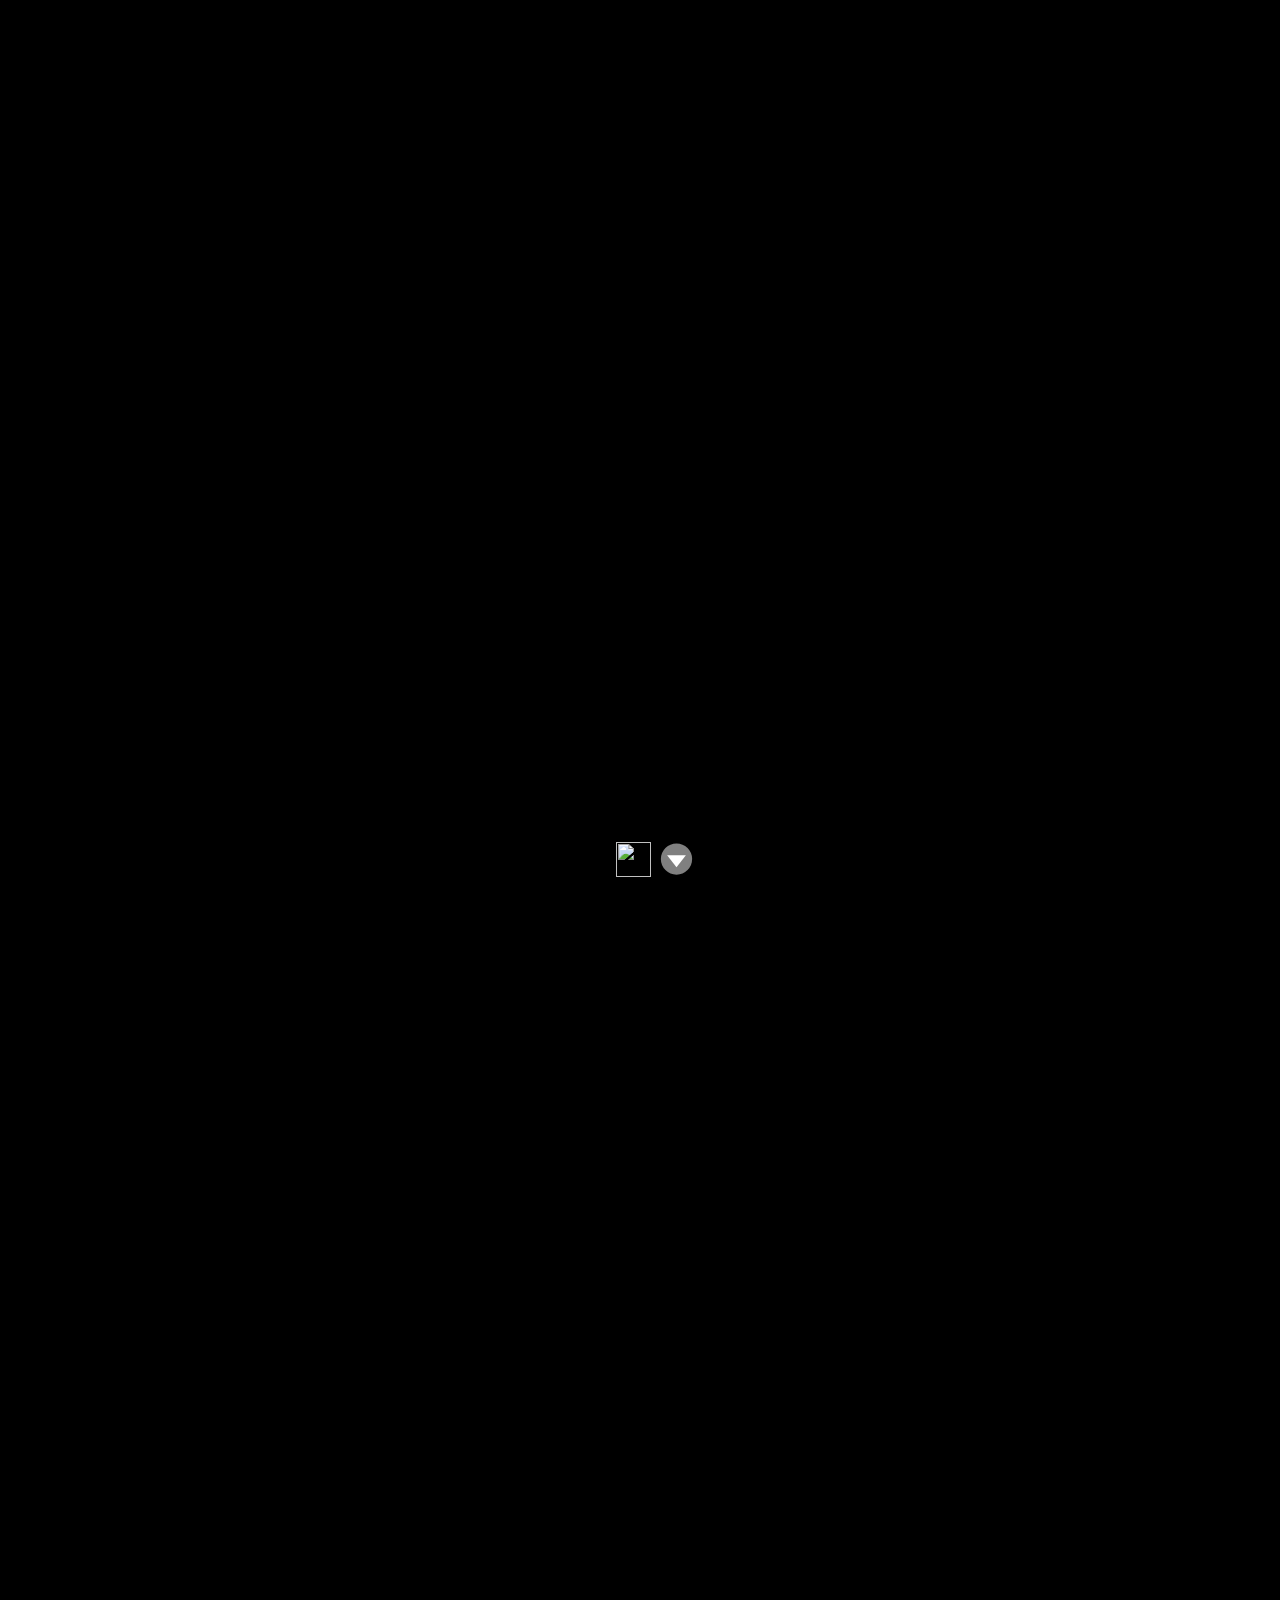
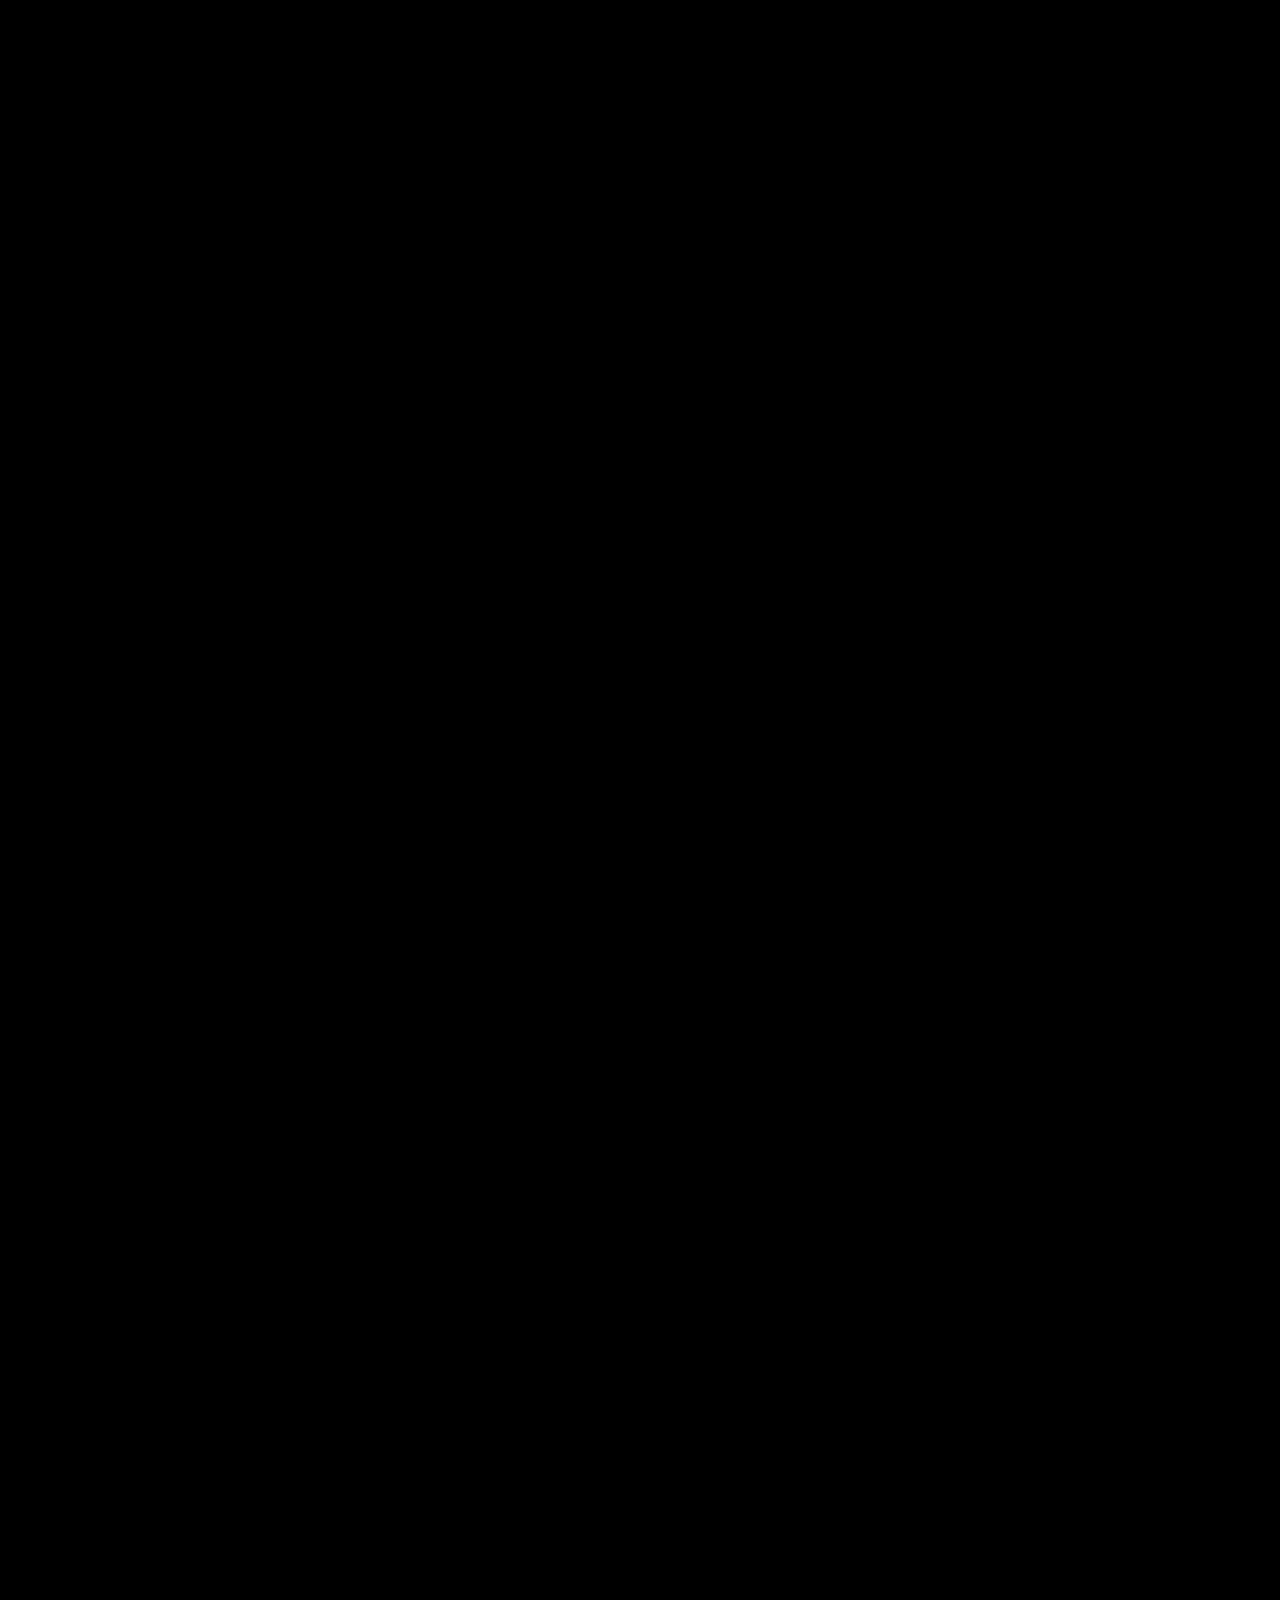
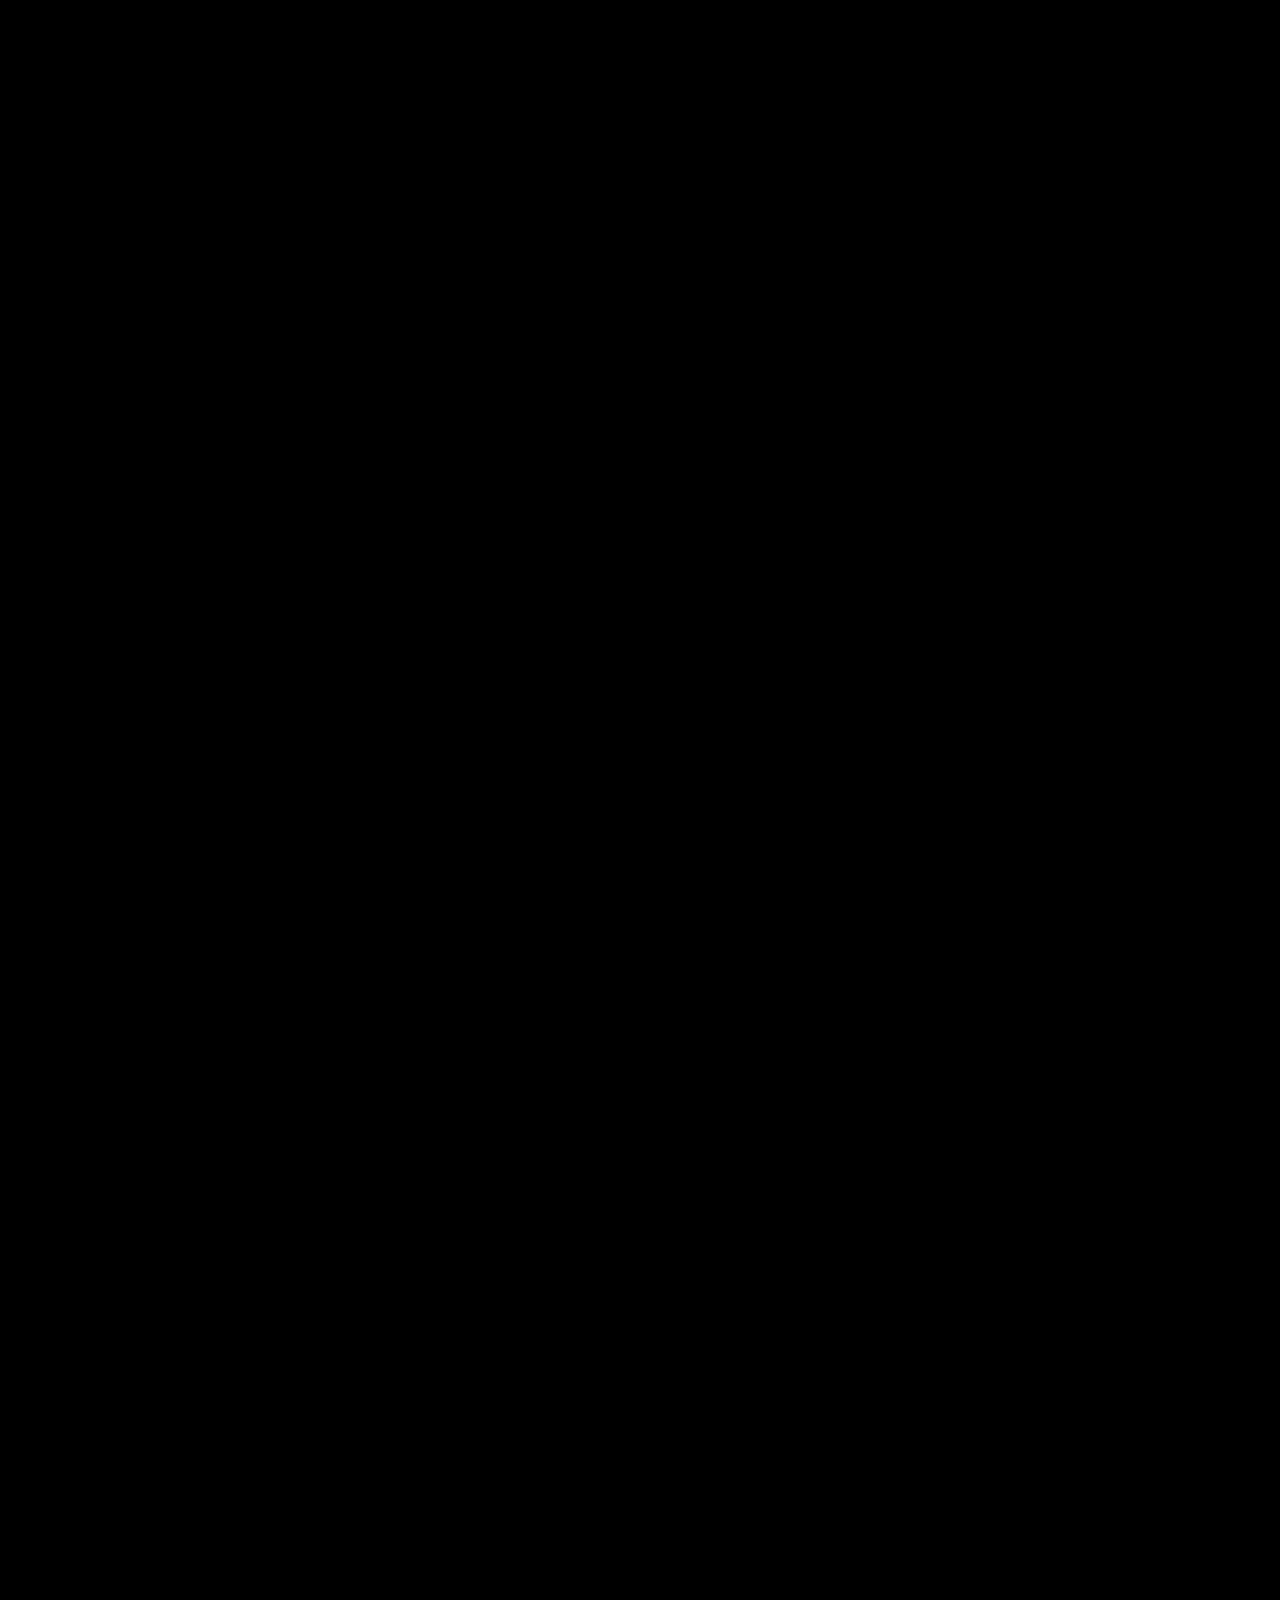
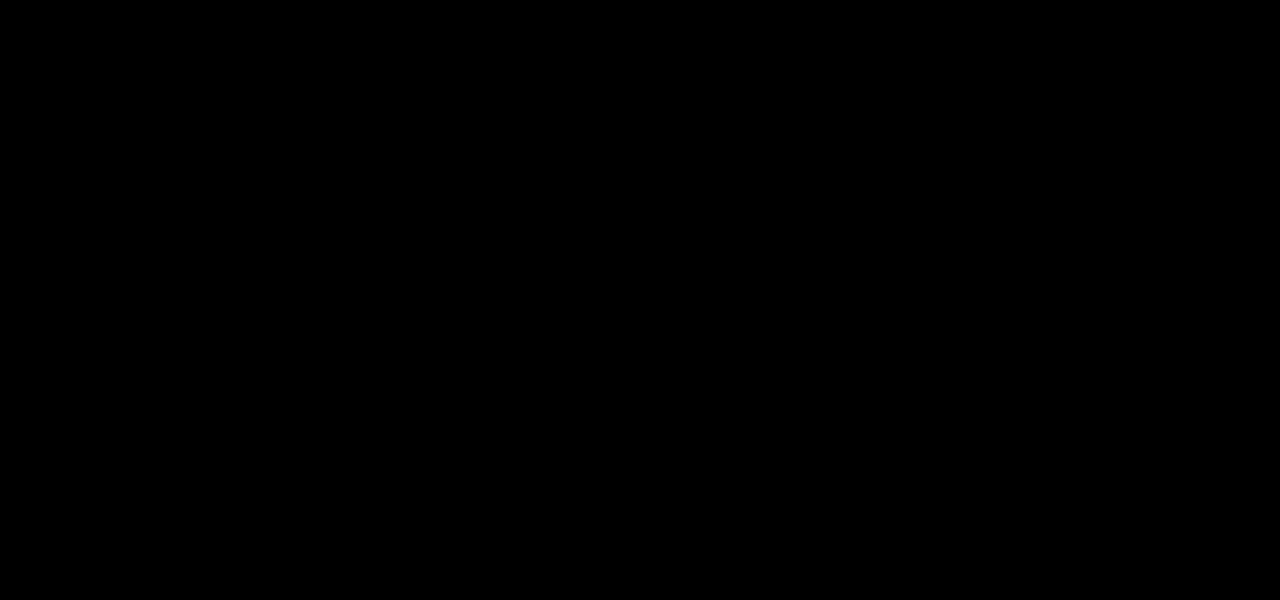
==== Graph/index.html @ 52a09de3 "Refactor Visualisierung" ====
<head>
    <link rel=stylesheet href=style.css> </link>
    <meta http-equiv="Content-Type" content="text/html; charset=utf-8">
        <meta property="og:title" content="heptagon" />
        <meta property="og:type" content="article" />
        <meta property="og:url" content="https://heptagon.network/Graph" />
        <meta property="og:image" content="hepta_white.png">
        <meta property="og:description" name="description" content="heptagon.graph is designed for providing an overwiev of heptagon.network. it is fully editable.">
        <title>heptagon</title>
        <link rel = "icon" href = "hepta_white.png"type = "image/x-icon">
    <meta name="google" content="notranslate">
    <link rel="stylesheet" href="mapstyle.css" />
    <link href="https://fonts.googleapis.com/css2?family=Oswald&display=swap" rel="stylesheet">
</head>

<body>
    <div id=graphContainer>
    </div>

    <div class="fixedcontainer">
    <svg id=svghept width=100vmin height=100vmin viewBox="-25 -25 150 150">
        <defs>
          <linearGradient id=grad1 x1="0%" y1="0%" x2="100%" y2="0%">
            <stop id=stop1 offset="20%"/>
            <stop id=stop2 offset="80%"/>
          </linearGradient>
        </defs>
          <polygon style='opacity:0;'class=svghept stroke=white fill="url(#grad1)" points='50 100, 50 50, 98.746 38.874, 50 50, 50 50, 1.254 38.874, 50 50'></polygon>
      </svg>
      <textarea id = "input" name="input"></textarea> 
    </div>


    <div id="menu">
        <button id="volumeButton">
            <img id = "volumeImg" src="../Graph/Ressources/Speaker_Icon.png"></img>
        </button>
        <button id="inputButton">
            <svg id = "inputSvg" width="50" height="50" viewBox="-15 -15 80 80"xmlns="http://www.w3.org/2000/svg">
                <circle cx="25" cy="25" r="25" fill="grey"/>
                <polygon fill="white" points="10 19, 25 38, 40 19"> </polygon>
             </svg>
        </button>
    </div>
</body>
<script src="https://ajax.googleapis.com/ajax/libs/jquery/3.5.1/jquery.min.js"></script>
<script src=anime.min.js></script>
<script src=FileSystem.js></script>
<script src=Graph.js></script>
<script src=Parser.js></script>
<script src=Test.js></script>
<script src=UI.js></script>
<script src=Visualisierung.js></script>
<script src=Node.js></script>
<script src=PAC.js></script>
<script src=Main.js></script>
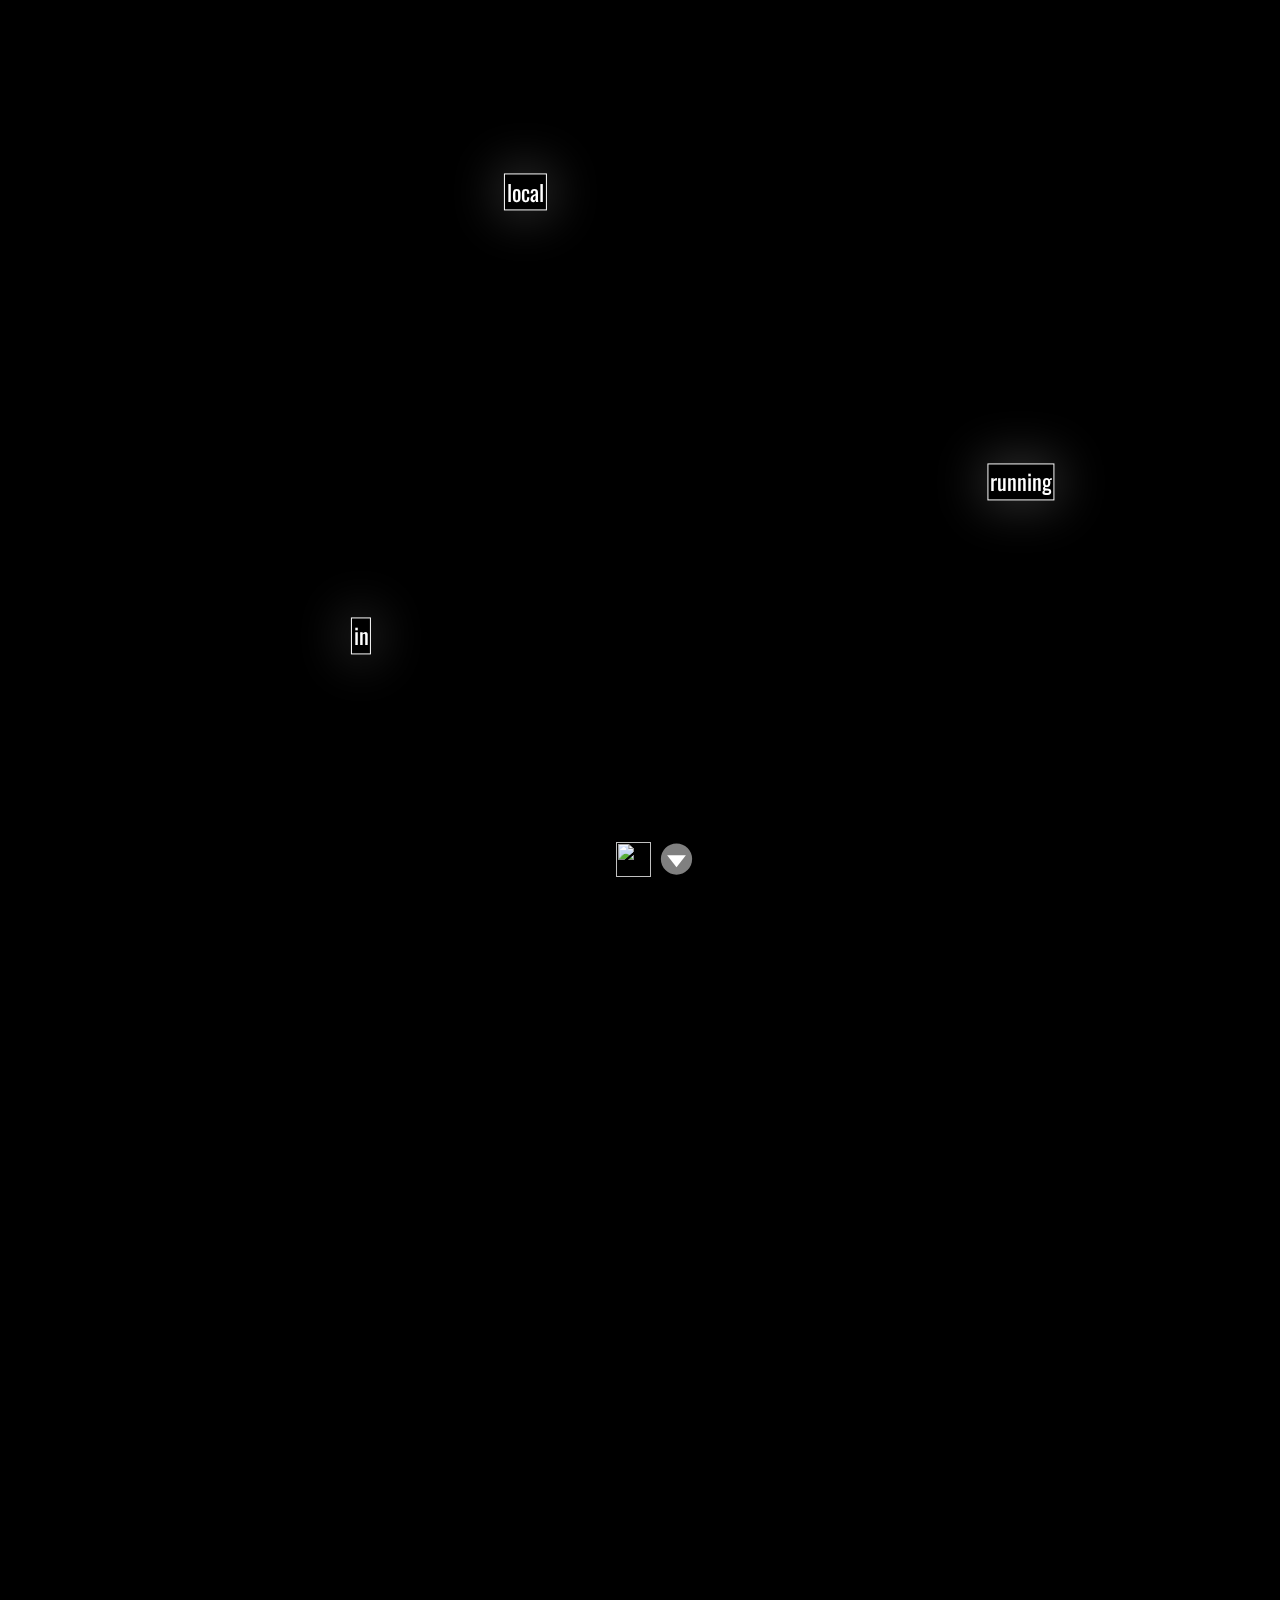
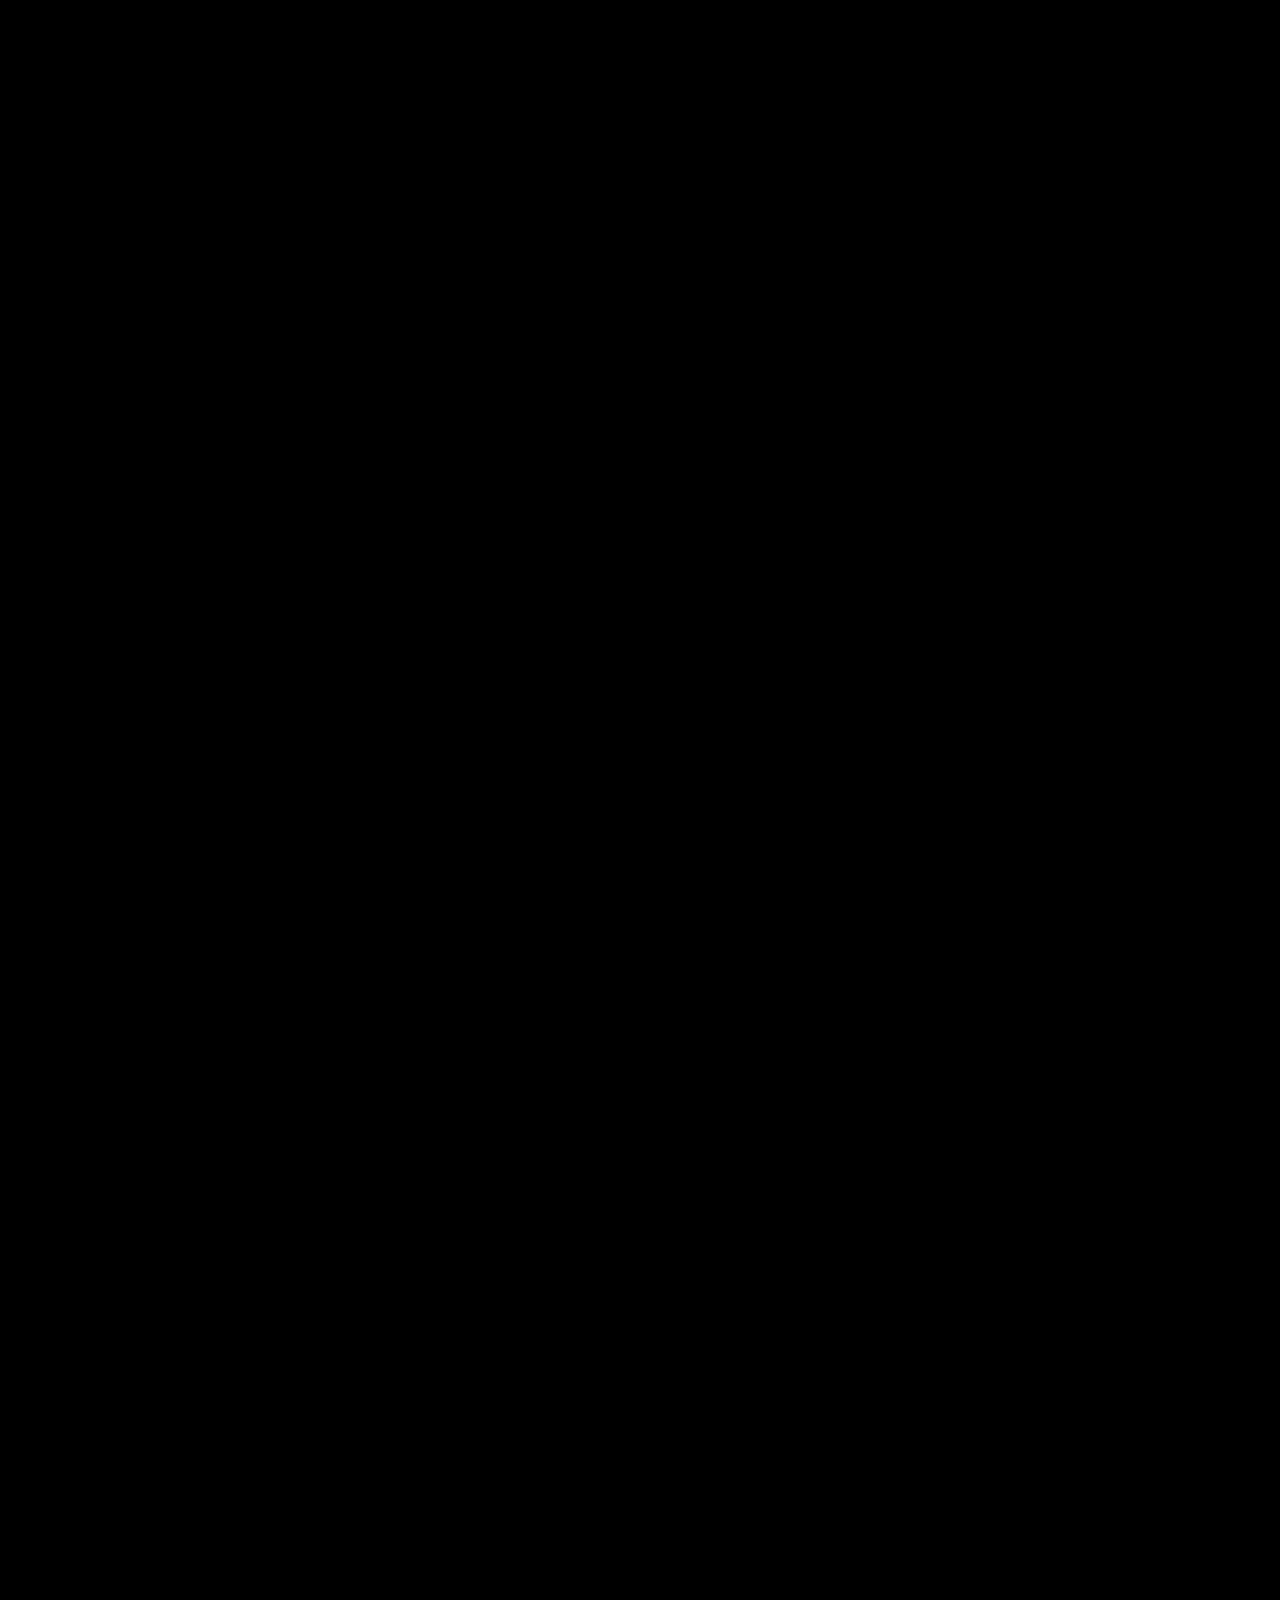
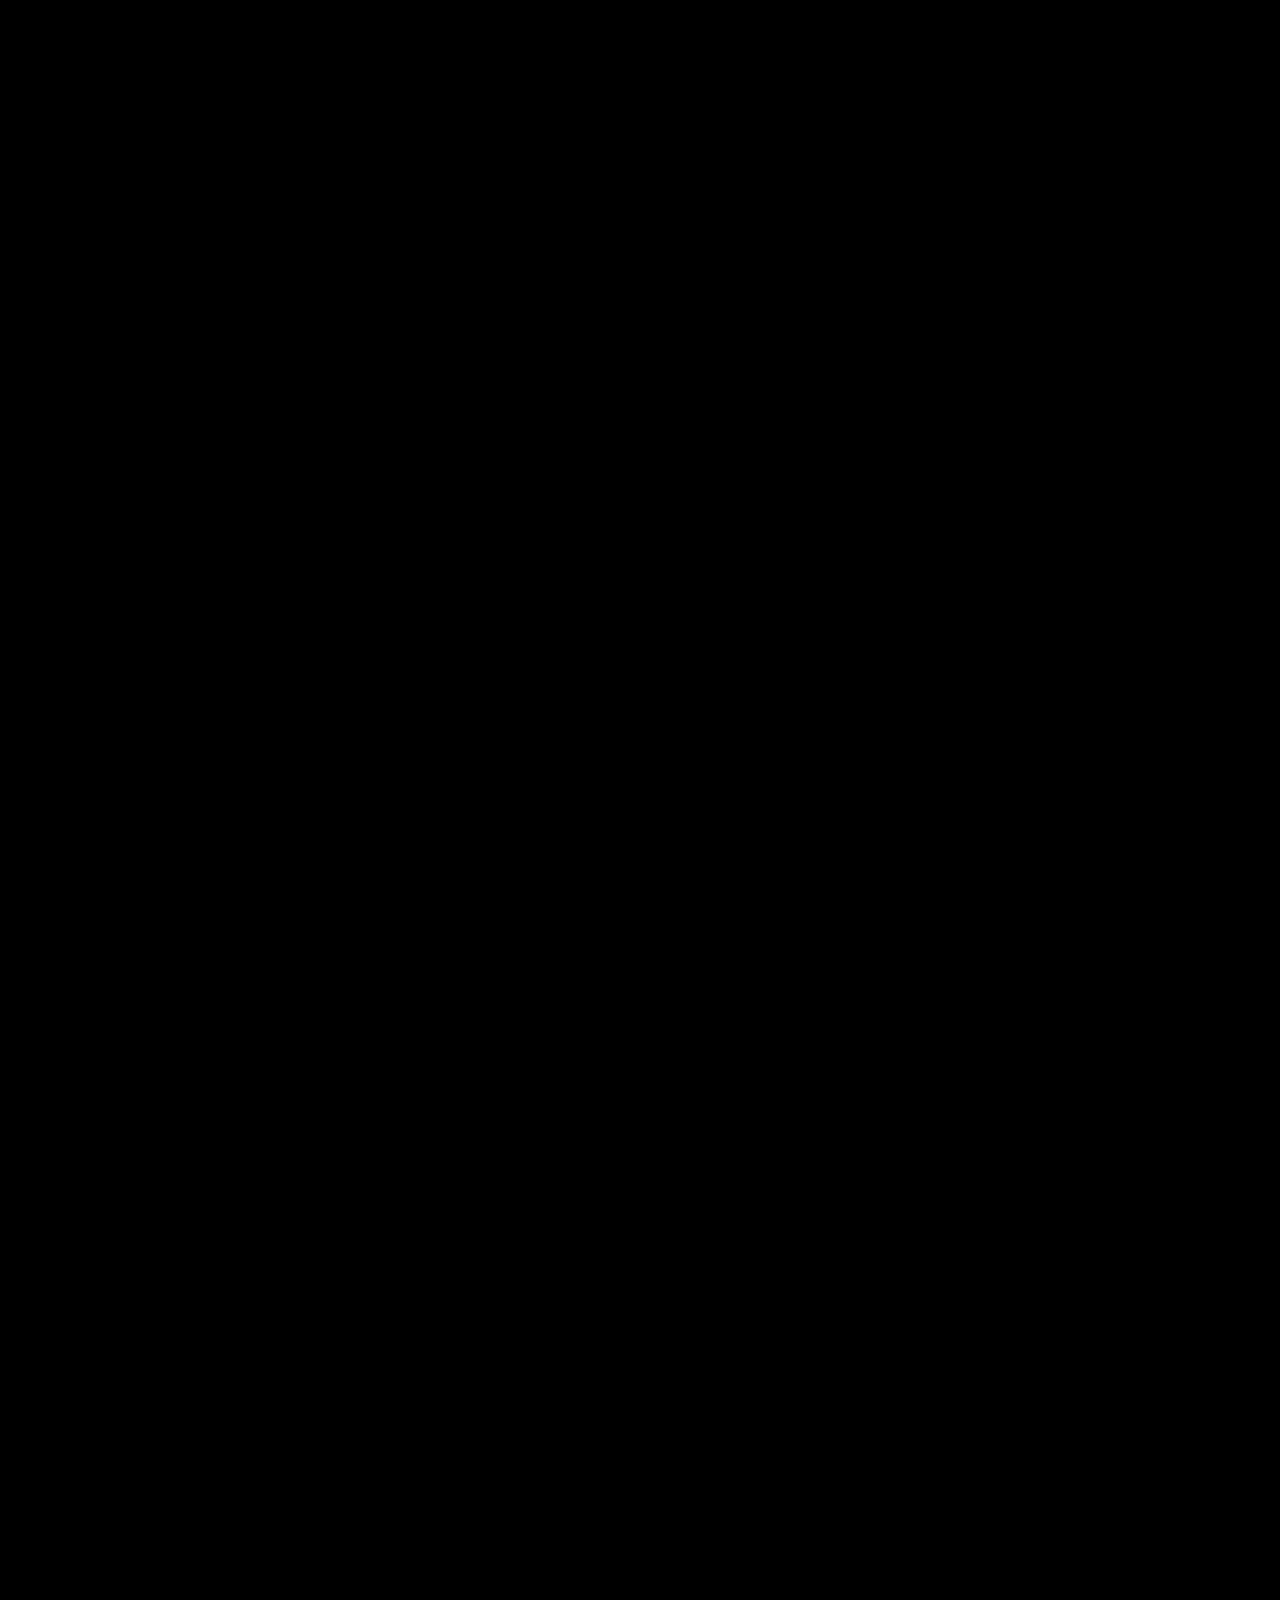
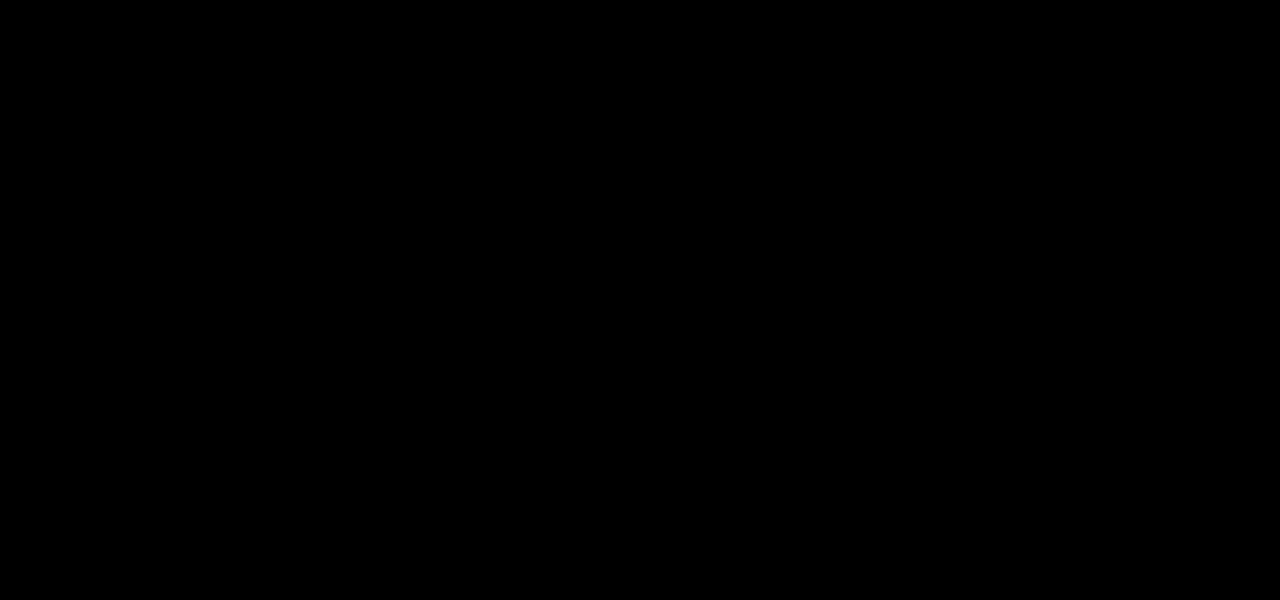
==== commit b01b257b: "LiveStream Implemnted" ====
--- a/Graph/index.html
+++ b/Graph/index.html
@@ -16,20 +16,24 @@
 <body>
     <div id=graphContainer>
     </div>
-
-    <div class="fixedcontainer">
-    <svg id=svghept width=100vmin height=100vmin viewBox="-25 -25 150 150">
+    <div id=fixedcontainer>
+    <svg id=svghept width=100vmin height=100vmin viewBox="0 0 100 100">
         <defs>
           <linearGradient id=grad1 x1="0%" y1="0%" x2="100%" y2="0%">
             <stop id=stop1 offset="20%"/>
             <stop id=stop2 offset="80%"/>
           </linearGradient>
         </defs>
-          <polygon style='opacity:0;'class=svghept stroke=white fill="url(#grad1)" points='50 100, 50 50, 98.746 38.874, 50 50, 50 50, 1.254 38.874, 50 50'></polygon>
+          <polygon id=heptpolygon style='opacity:0;'class=svghept stroke=white fill="url(#grad1)" points='50 100, 50 50, 98.746 38.874, 50 50, 50 50, 1.254 38.874, 50 50'></polygon>
+        <defs>
+            <clipPath id=heptagonClip clipPathUnits="objectBoundingBox">
+                <polygon points='0.50 1, 0.89092 0.81174, 0.98746 0.38874, 0.71694 0.04952, 0.28306 0.04952, 0.01254 0.38874, 0.10908 0.81174'></polygon>
+            </clipPath>
+        </defs>
       </svg>
-      <textarea id = "input" name="input"></textarea> 
+      <!-- <textarea id = "input" name="input"></textarea>  -->
+      <div contenteditable="true" id = "input">input</div>
     </div>
-
 
     <div id="menu">
         <button id="volumeButton">
@@ -44,6 +48,8 @@
     </div>
 </body>
 <script src="https://ajax.googleapis.com/ajax/libs/jquery/3.5.1/jquery.min.js"></script>
+<script src="peerjs.min.js"></script>
+<script src="Stream.js"></script>
 <script src=anime.min.js></script>
 <script src=FileSystem.js></script>
 <script src=Graph.js></script>
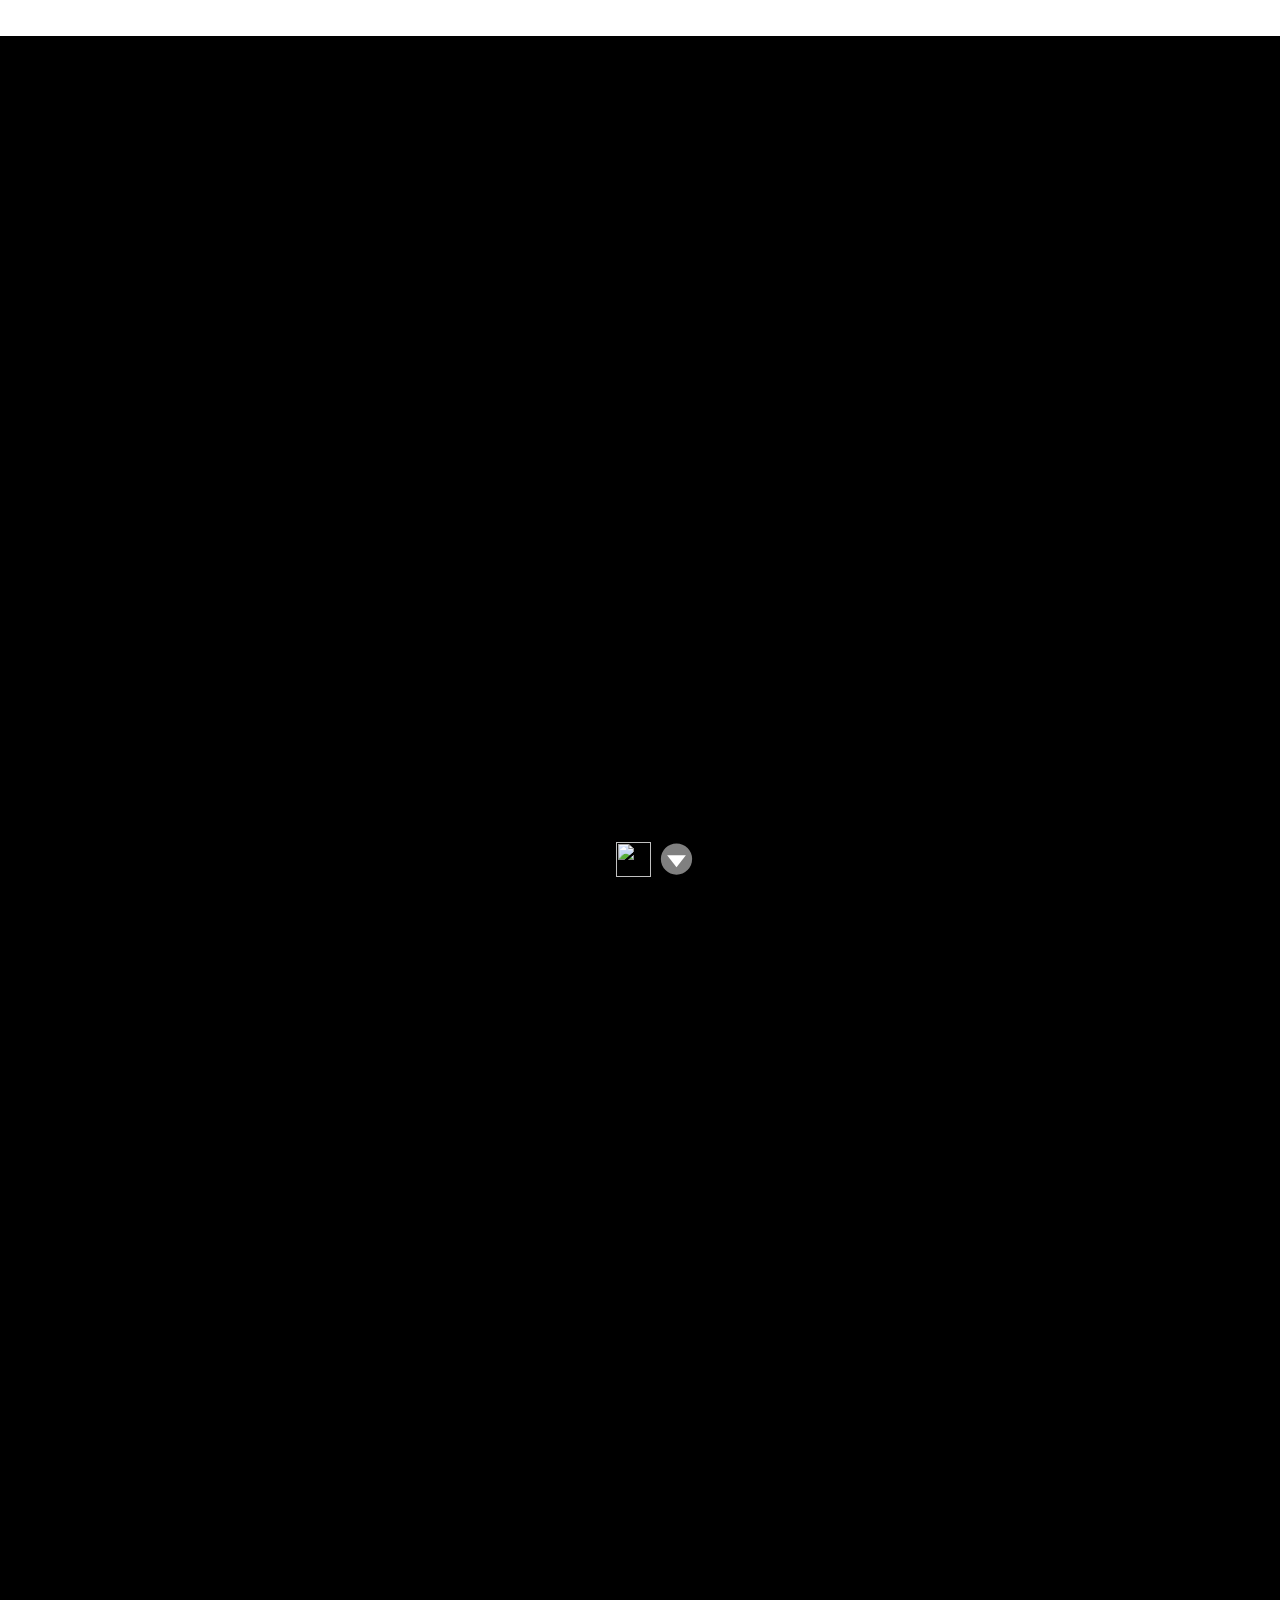
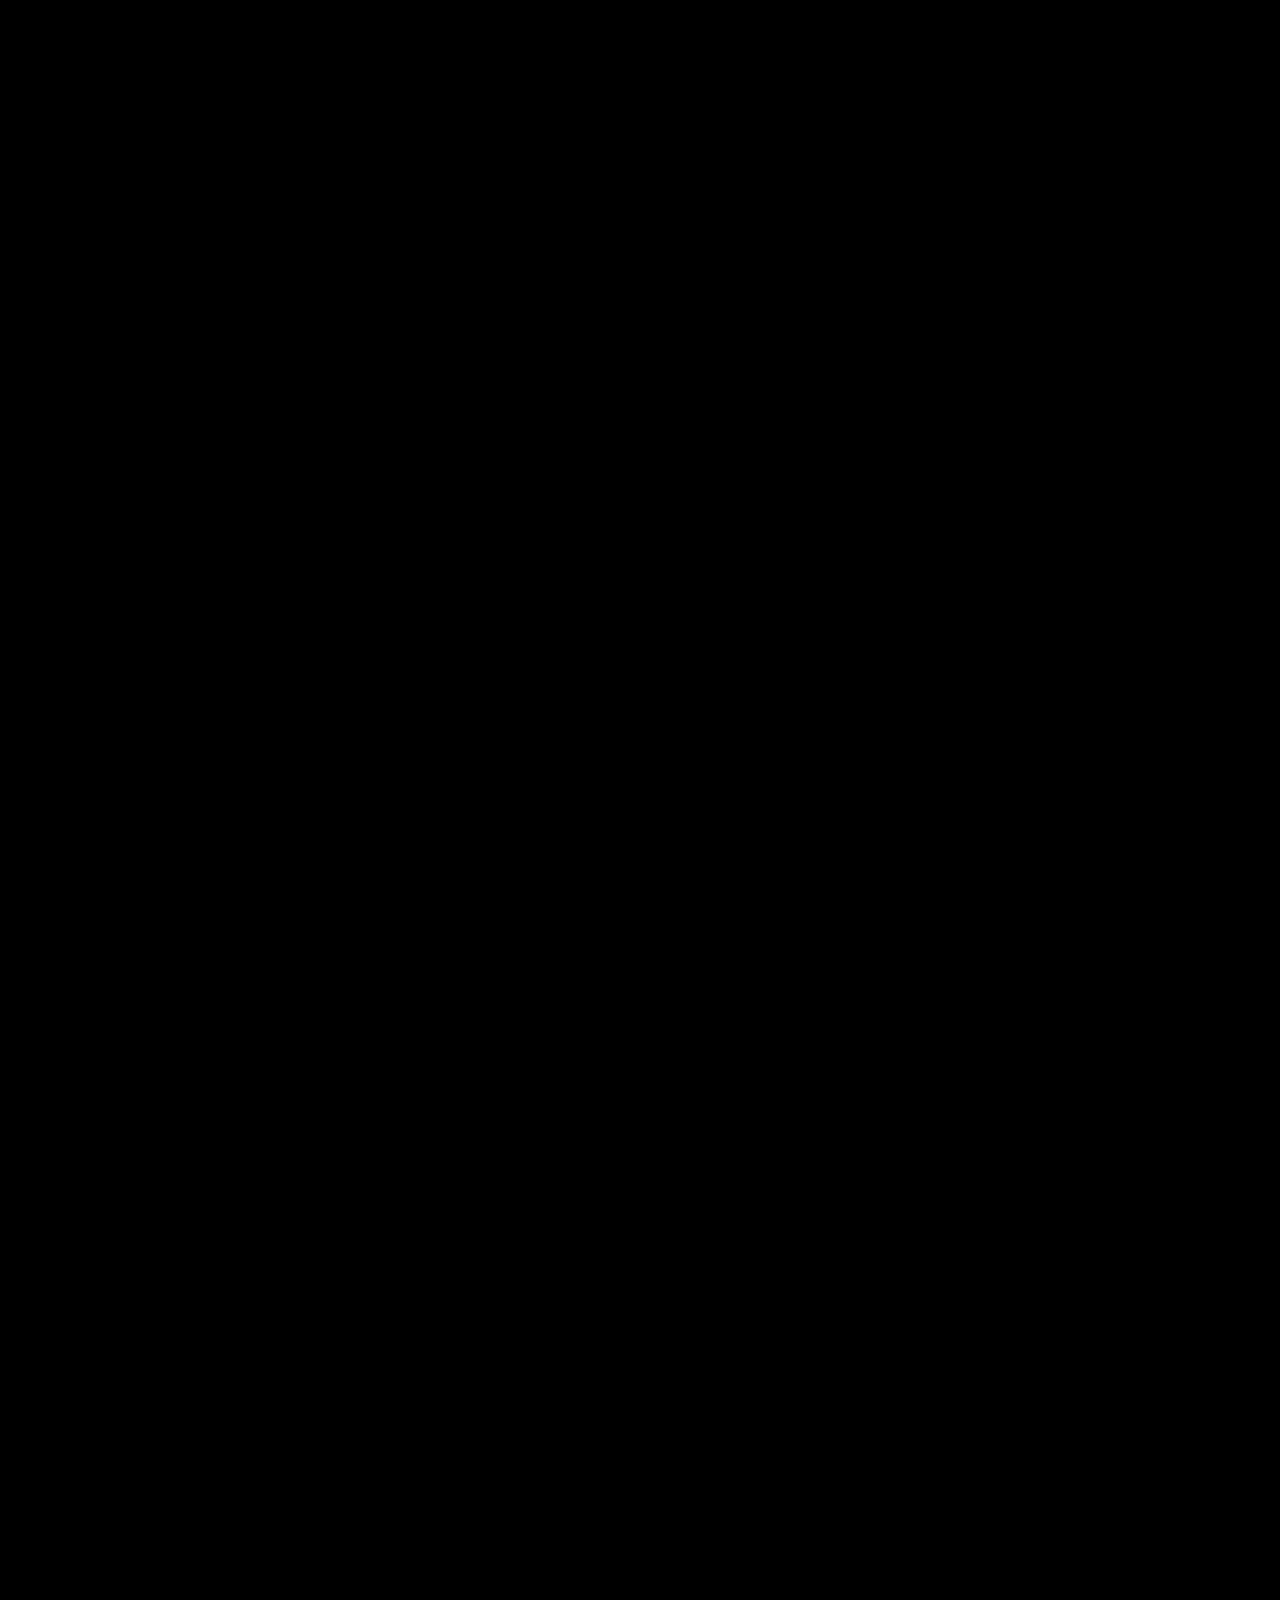
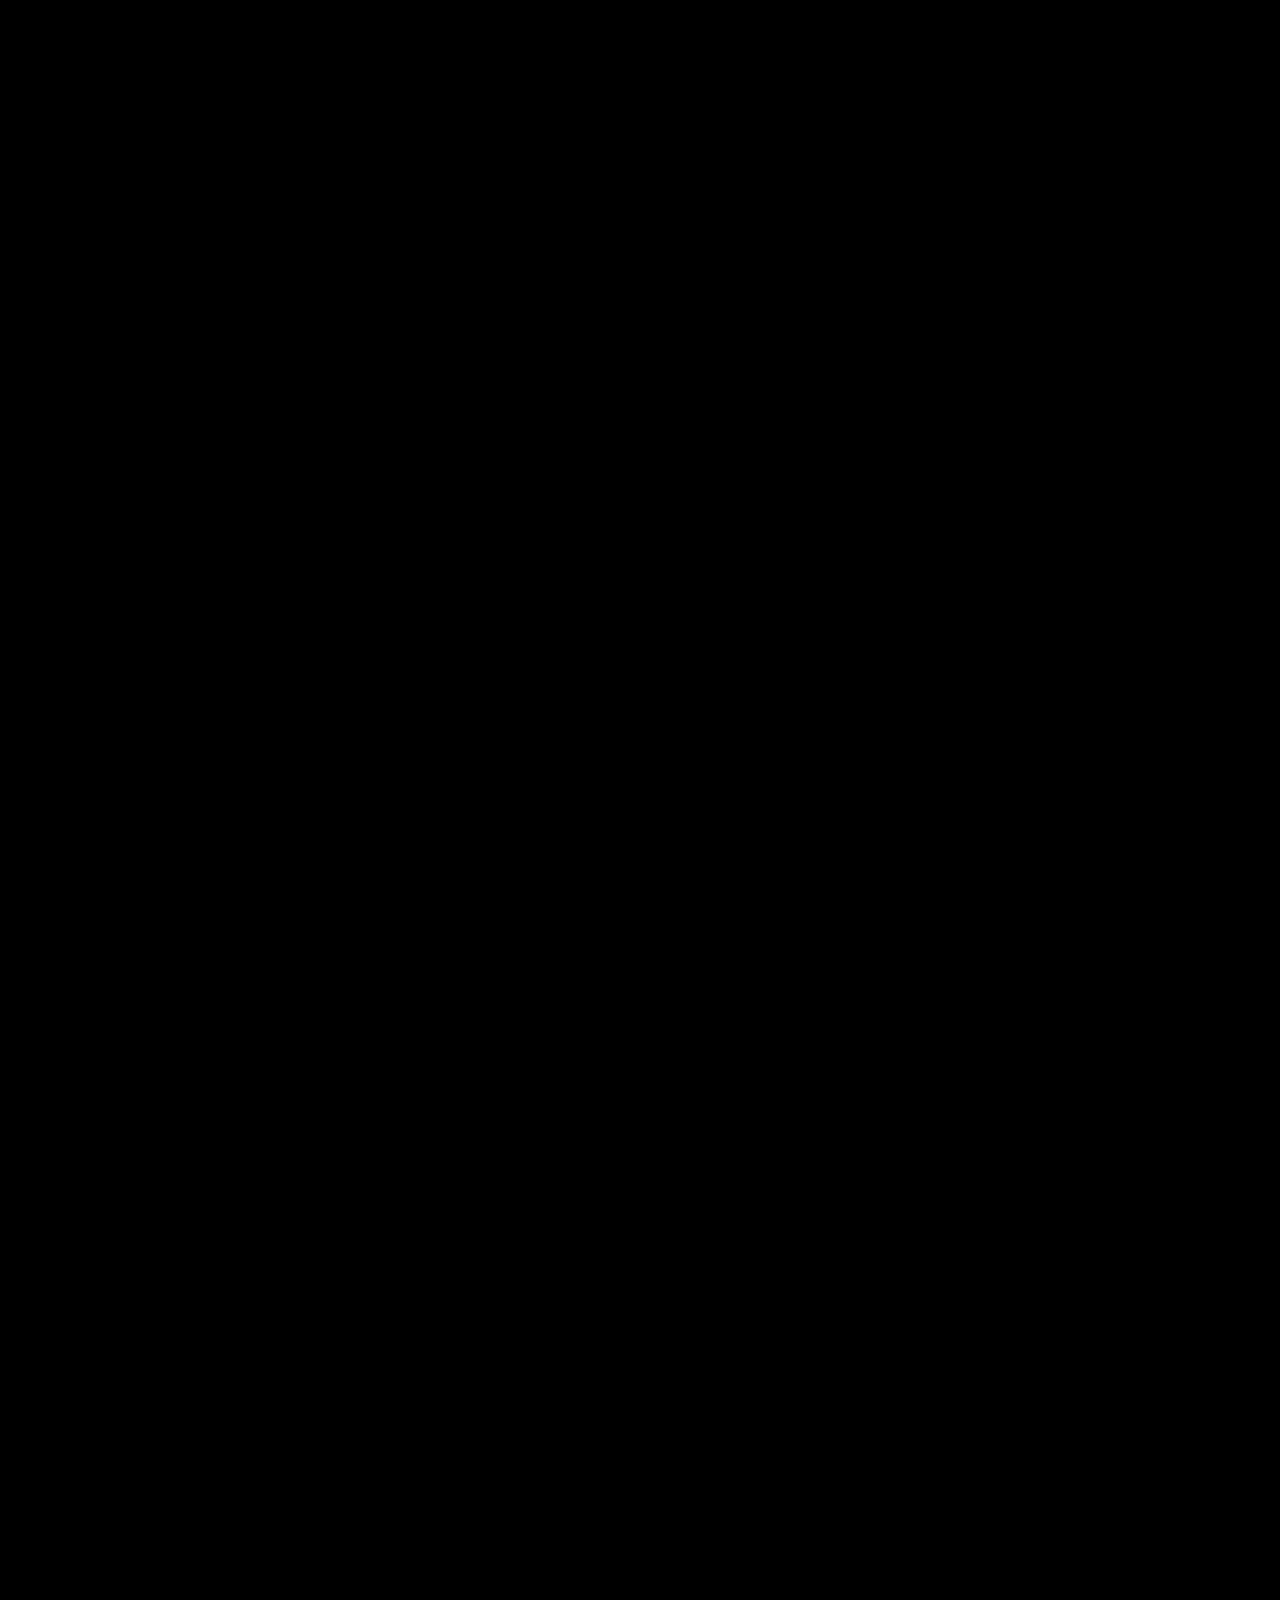
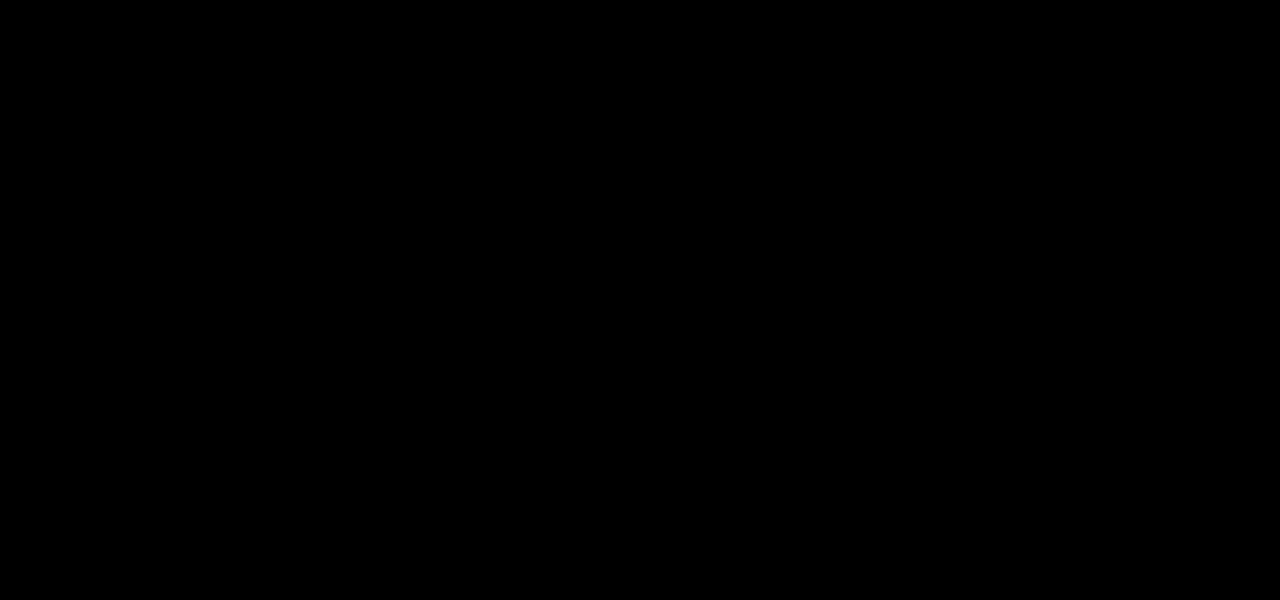
==== commit 19aeaa22: "Main, Visual, Parser" ====
--- a/Graph/index.html
+++ b/Graph/index.html
@@ -9,13 +9,13 @@
         <title>heptagon</title>
         <link rel = "icon" href = "hepta_white.png"type = "image/x-icon">
     <meta name="google" content="notranslate">
-    <link rel="stylesheet" href="mapstyle.css" />
     <link href="https://fonts.googleapis.com/css2?family=Oswald&display=swap" rel="stylesheet">
 </head>
 
 <body>
     <div id=graphContainer>
     </div>
+    <input id = "headerinput" style="width: 100%;background-color: white;border: black;color: black;position: relative; text-align: center">
     <div id=fixedcontainer>
     <svg id=svghept width=100vmin height=100vmin viewBox="0 0 100 100">
         <defs>
@@ -59,4 +59,4 @@
 <script src=Visualisierung.js></script>
 <script src=Node.js></script>
 <script src=PAC.js></script>
-<script src=Main.js></script>
+<script src=Main.js></script>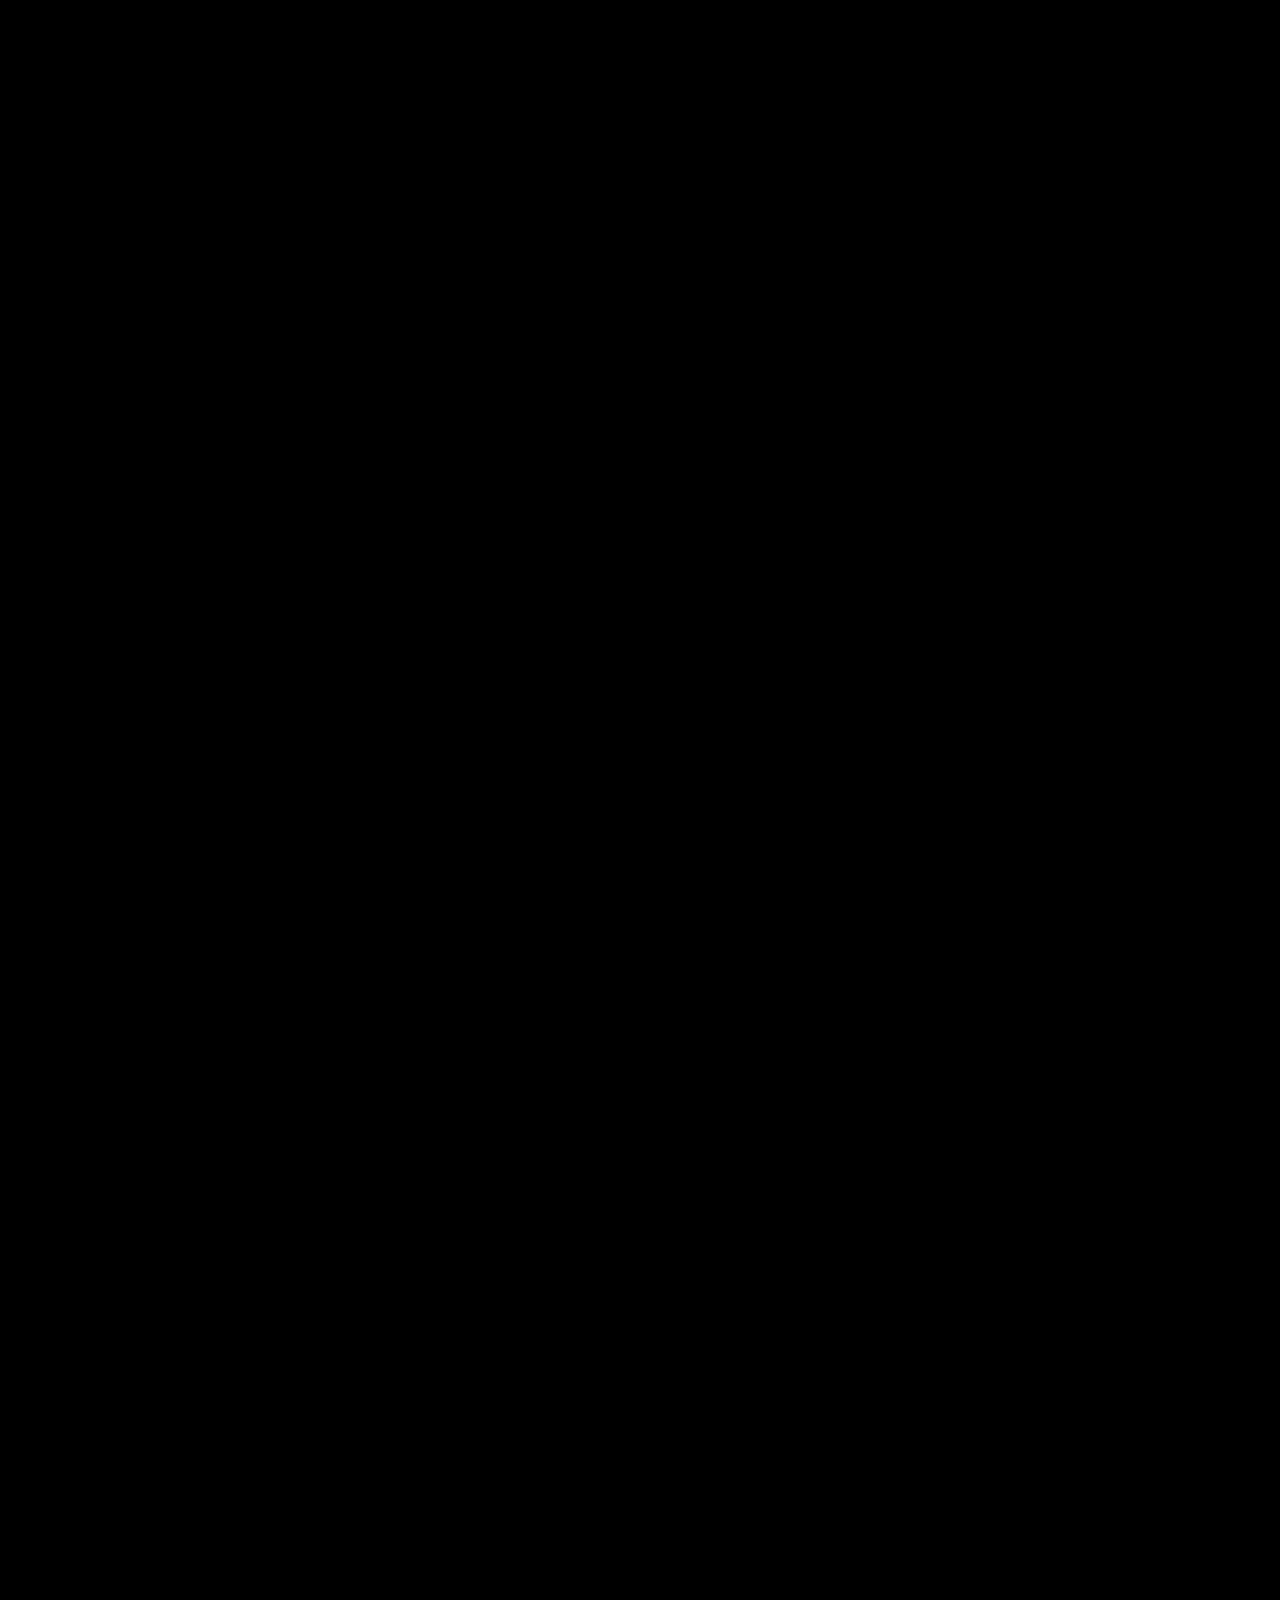
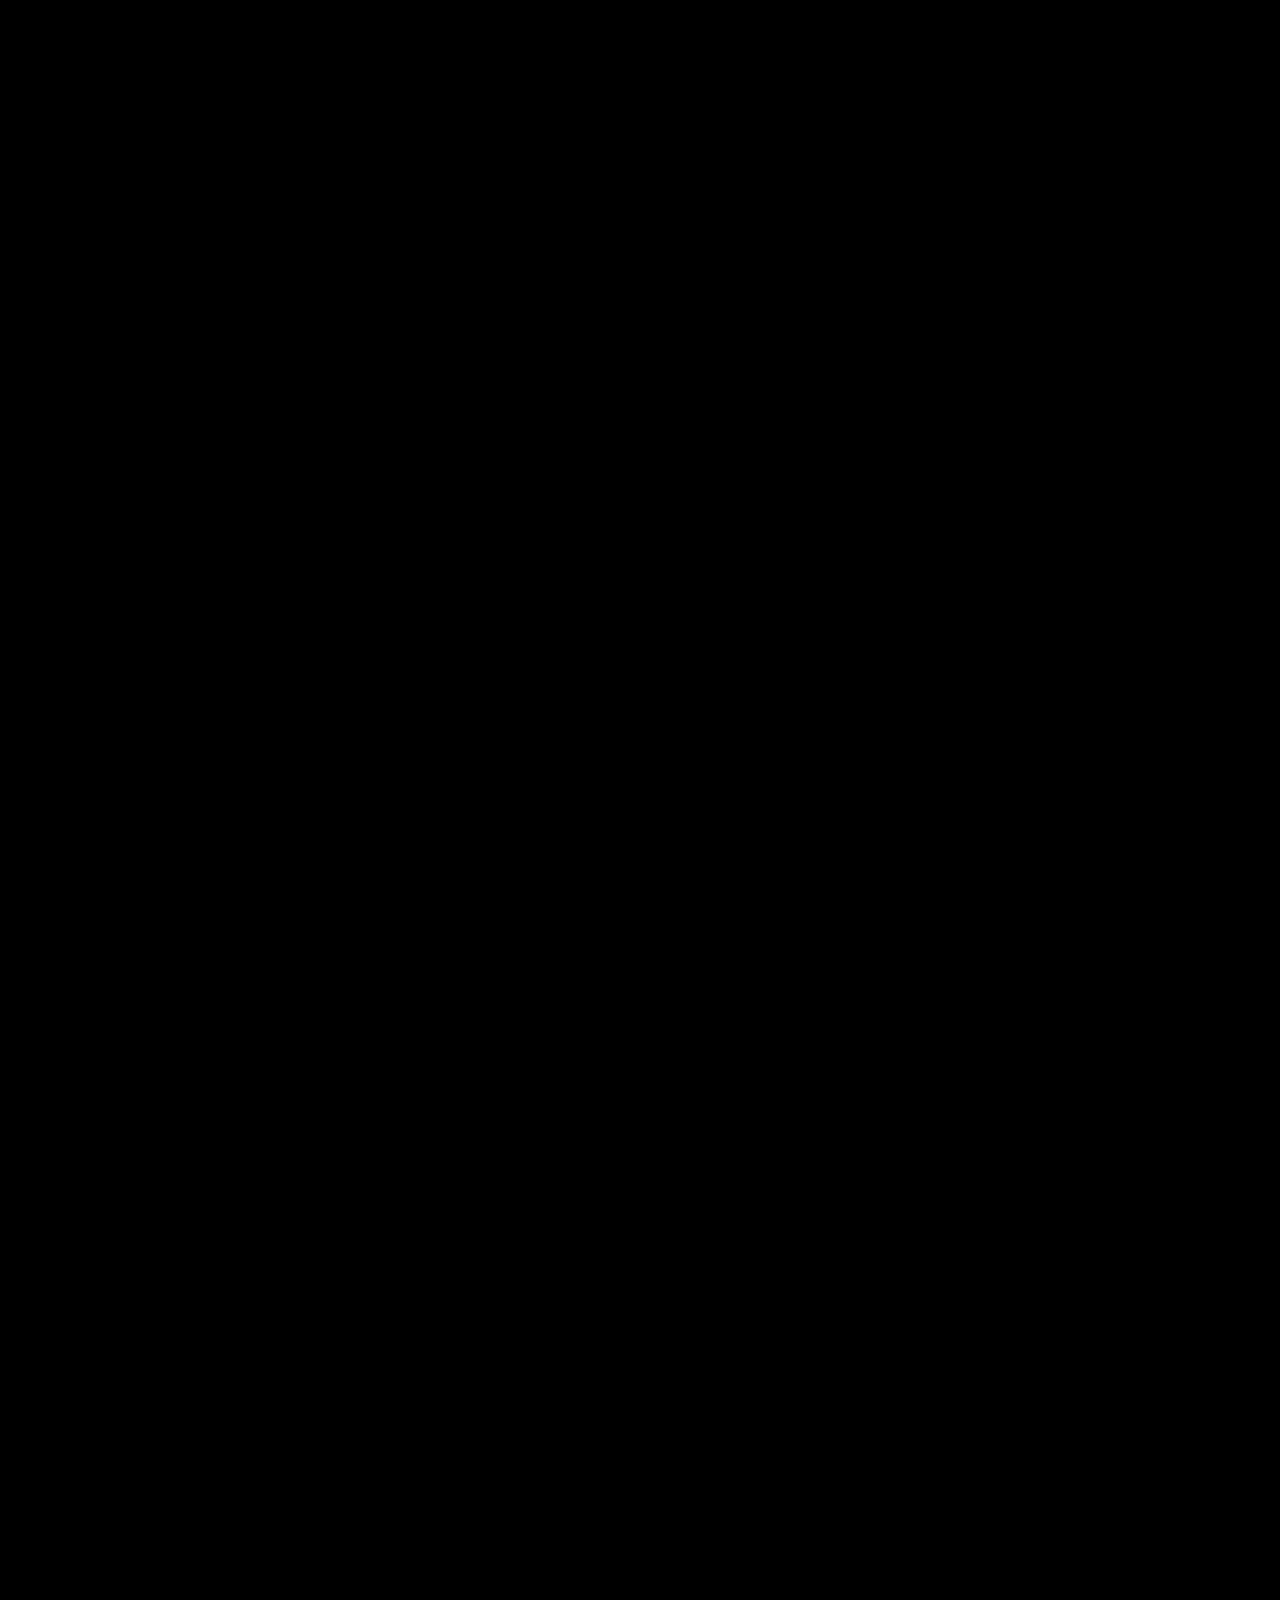
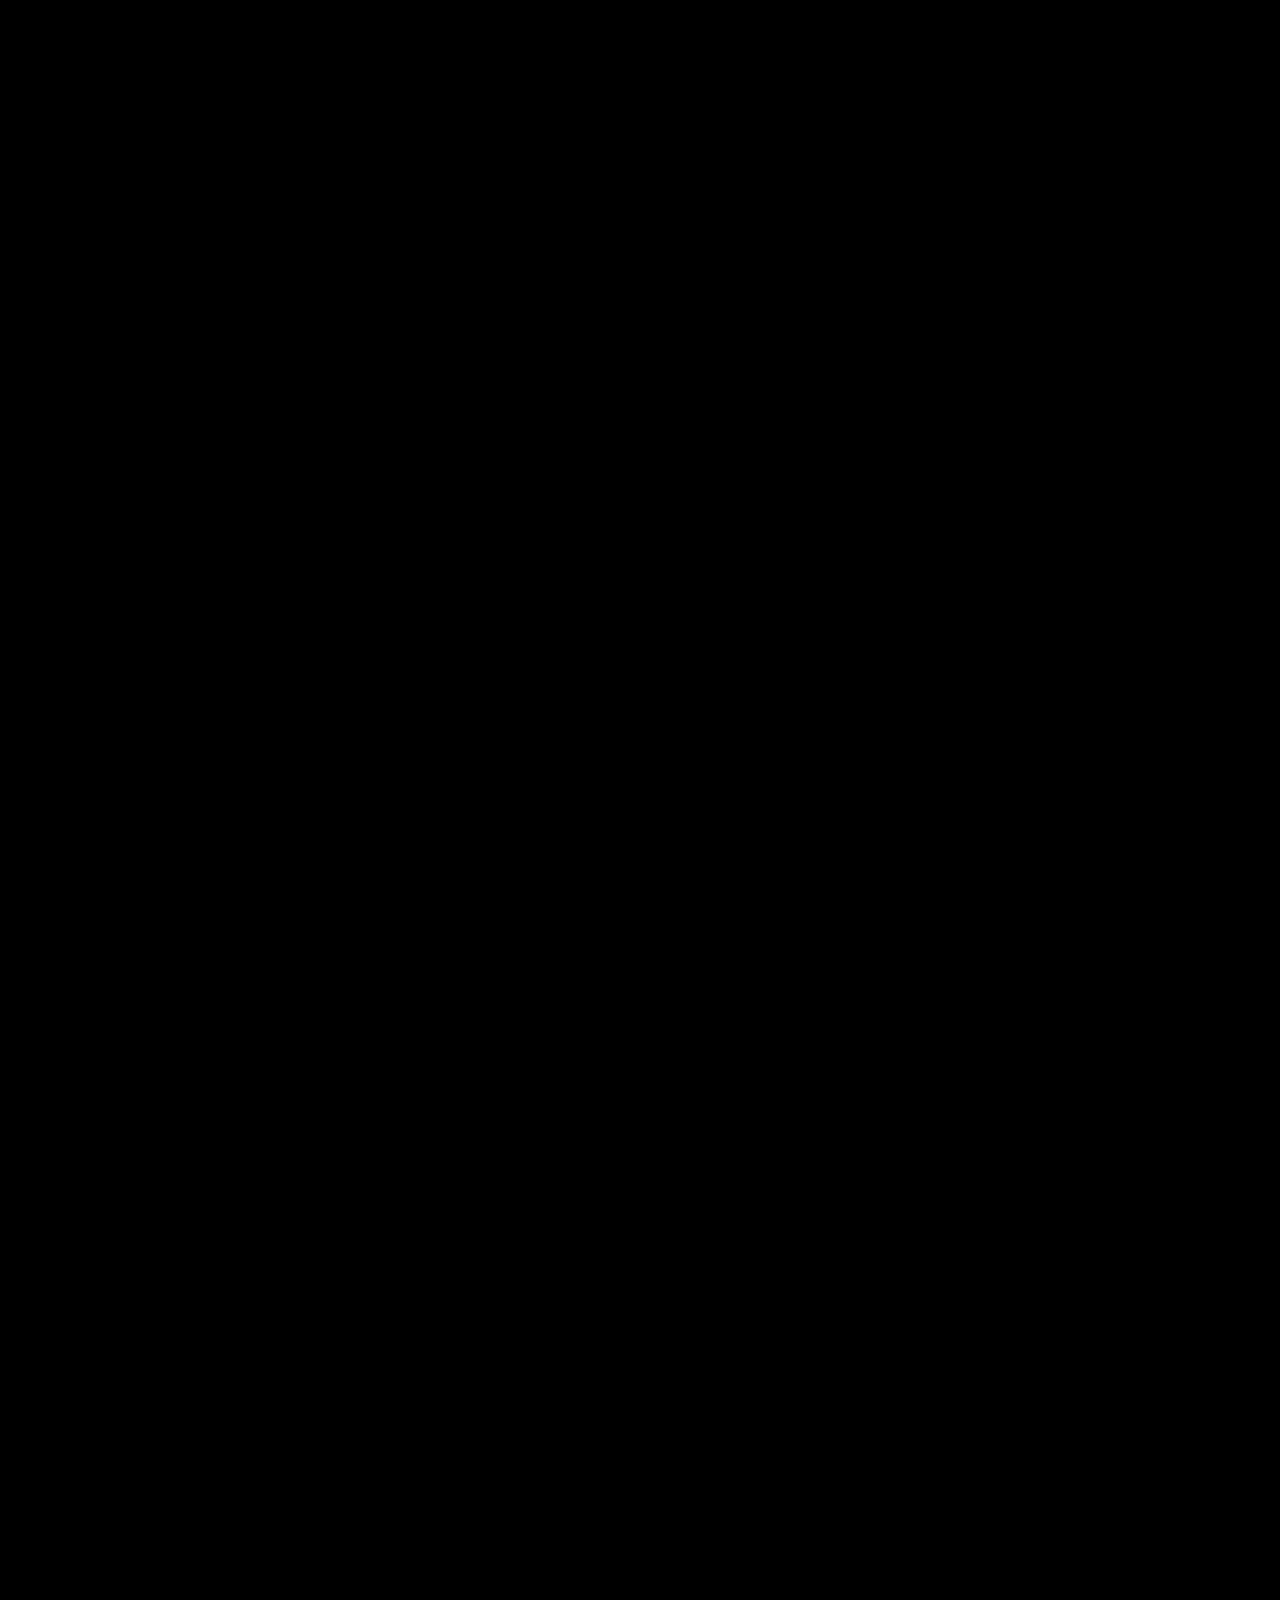
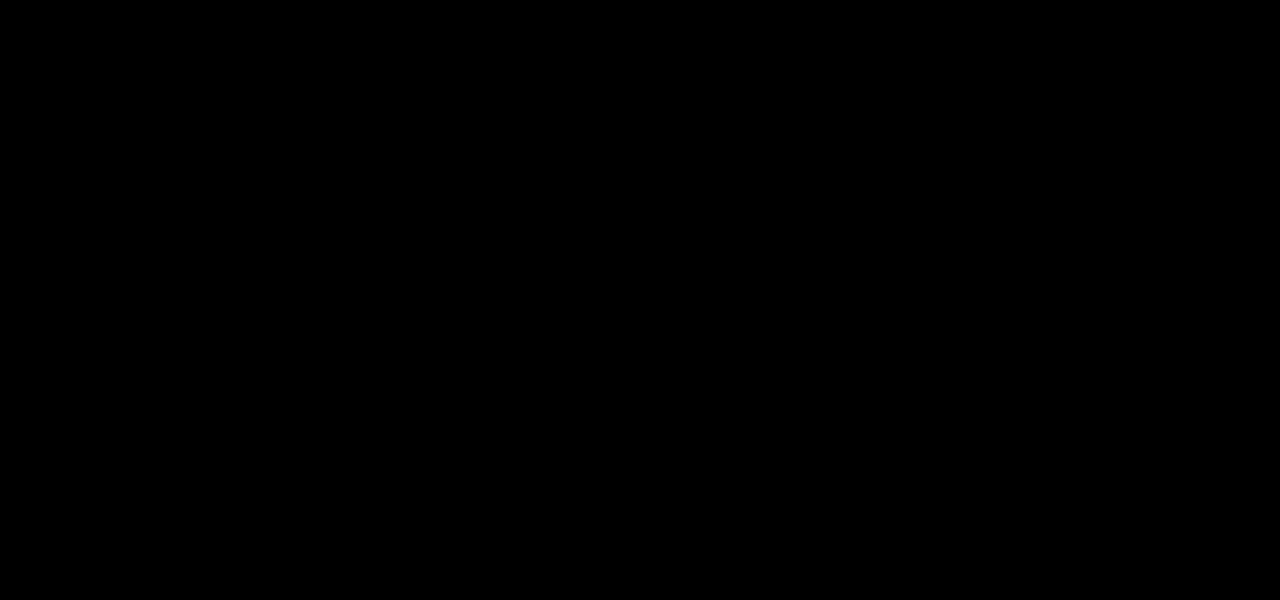
==== commit ecd65148: "New Folder Structure" ====
--- a/Graph/index.html
+++ b/Graph/index.html
@@ -10,41 +10,12 @@
         <link rel = "icon" href = "hepta_white.png"type = "image/x-icon">
     <meta name="google" content="notranslate">
     <link href="https://fonts.googleapis.com/css2?family=Oswald&display=swap" rel="stylesheet">
+    <link href="https://fonts.googleapis.com/css2?family=Source+Code+Pro:wght@300&display=swap" rel="stylesheet"> 
 </head>
 
 <body>
-    <div id=graphContainer>
-    </div>
-    <input id = "headerinput" style="width: 100%;background-color: white;border: black;color: black;position: relative; text-align: center">
-    <div id=fixedcontainer>
-    <svg id=svghept width=100vmin height=100vmin viewBox="0 0 100 100">
-        <defs>
-          <linearGradient id=grad1 x1="0%" y1="0%" x2="100%" y2="0%">
-            <stop id=stop1 offset="20%"/>
-            <stop id=stop2 offset="80%"/>
-          </linearGradient>
-        </defs>
-          <polygon id=heptpolygon style='opacity:0;'class=svghept stroke=white fill="url(#grad1)" points='50 100, 50 50, 98.746 38.874, 50 50, 50 50, 1.254 38.874, 50 50'></polygon>
-        <defs>
-            <clipPath id=heptagonClip clipPathUnits="objectBoundingBox">
-                <polygon points='0.50 1, 0.89092 0.81174, 0.98746 0.38874, 0.71694 0.04952, 0.28306 0.04952, 0.01254 0.38874, 0.10908 0.81174'></polygon>
-            </clipPath>
-        </defs>
-      </svg>
-      <!-- <textarea id = "input" name="input"></textarea>  -->
-      <div contenteditable="true" id = "input">input</div>
-    </div>
-
-    <div id="menu">
-        <button id="volumeButton">
-            <img id = "volumeImg" src="../Graph/Ressources/Speaker_Icon.png"></img>
-        </button>
-        <button id="inputButton">
-            <svg id = "inputSvg" width="50" height="50" viewBox="-15 -15 80 80"xmlns="http://www.w3.org/2000/svg">
-                <circle cx="25" cy="25" r="25" fill="grey"/>
-                <polygon fill="white" points="10 19, 25 38, 40 19"> </polygon>
-             </svg>
-        </button>
+    <div id=hptgn> 
+        
     </div>
 </body>
 <script src="https://ajax.googleapis.com/ajax/libs/jquery/3.5.1/jquery.min.js"></script>
@@ -54,9 +25,10 @@
 <script src=FileSystem.js></script>
 <script src=Graph.js></script>
 <script src=Parser.js></script>
+<script src=Data.js></script>
 <script src=Test.js></script>
 <script src=UI.js></script>
 <script src=Visualisierung.js></script>
 <script src=Node.js></script>
 <script src=PAC.js></script>
-<script src=Main.js></script>+<script src=HPTGN.js></script>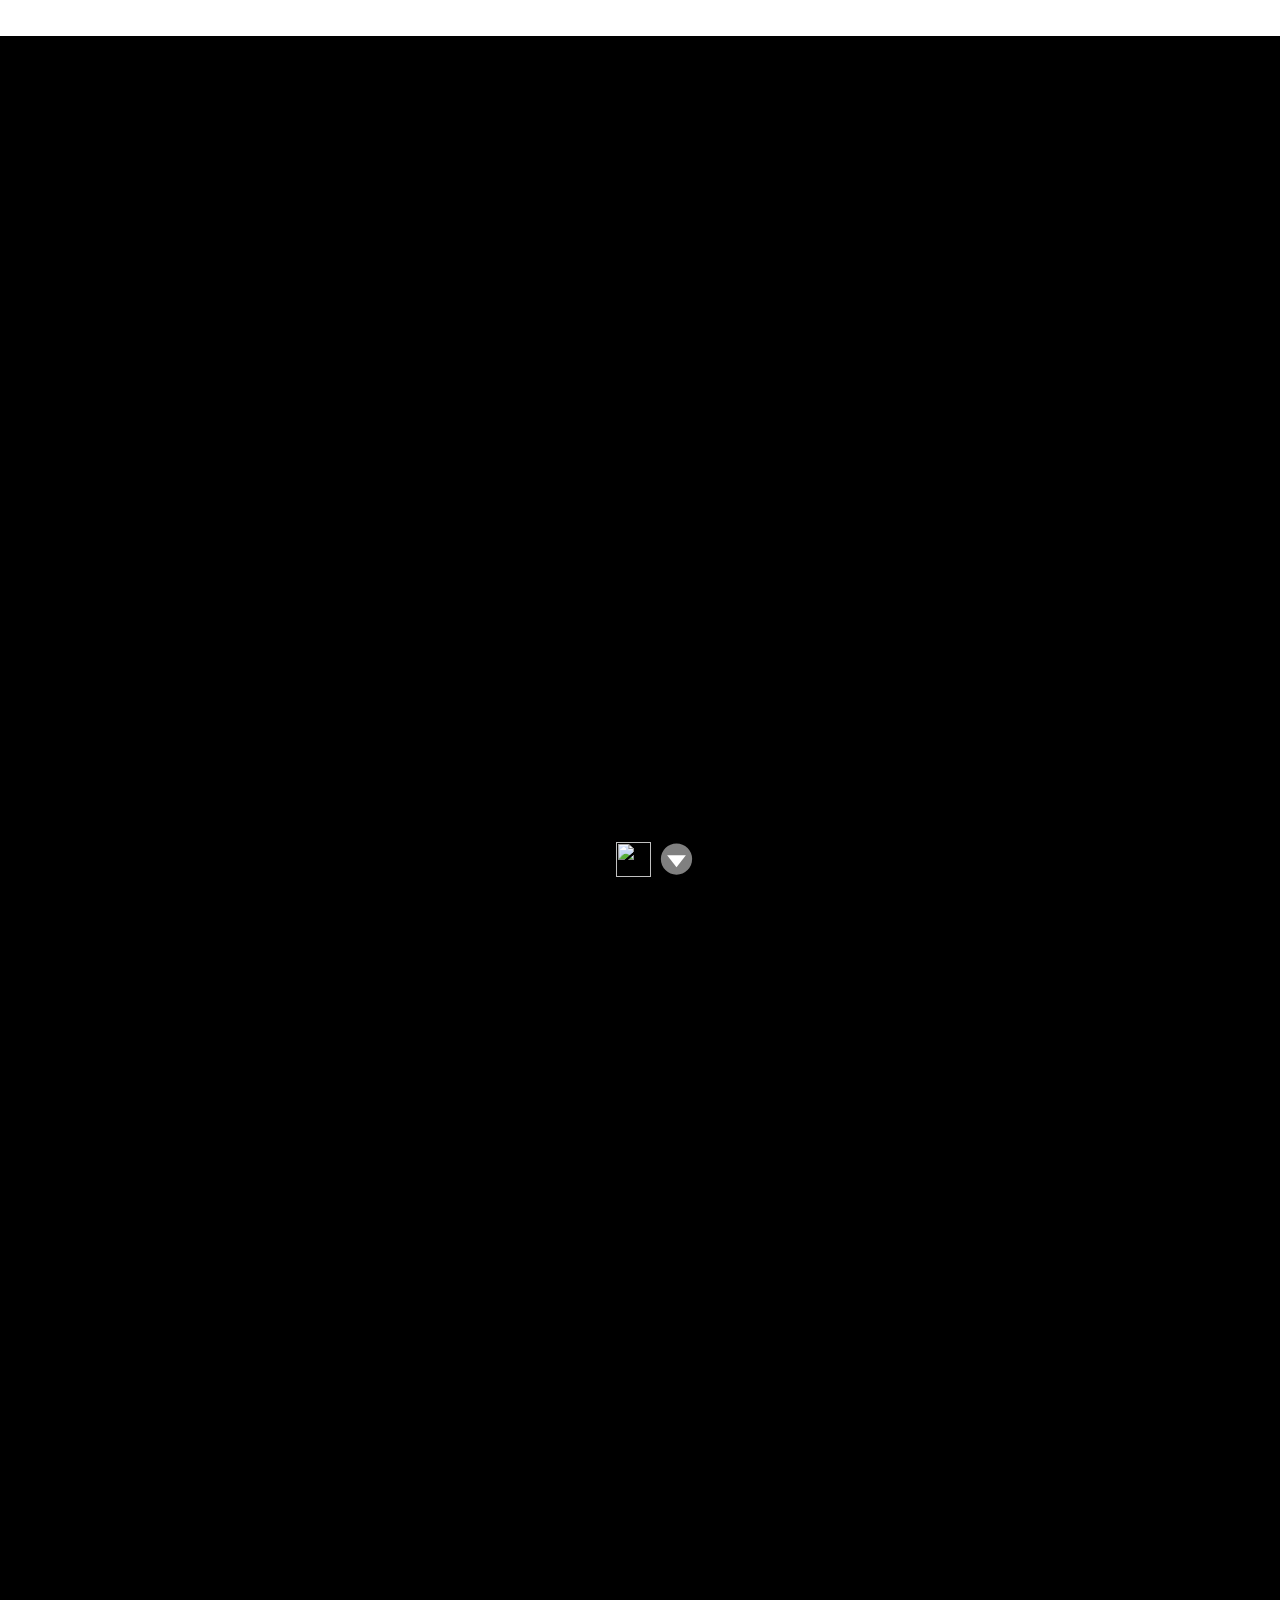
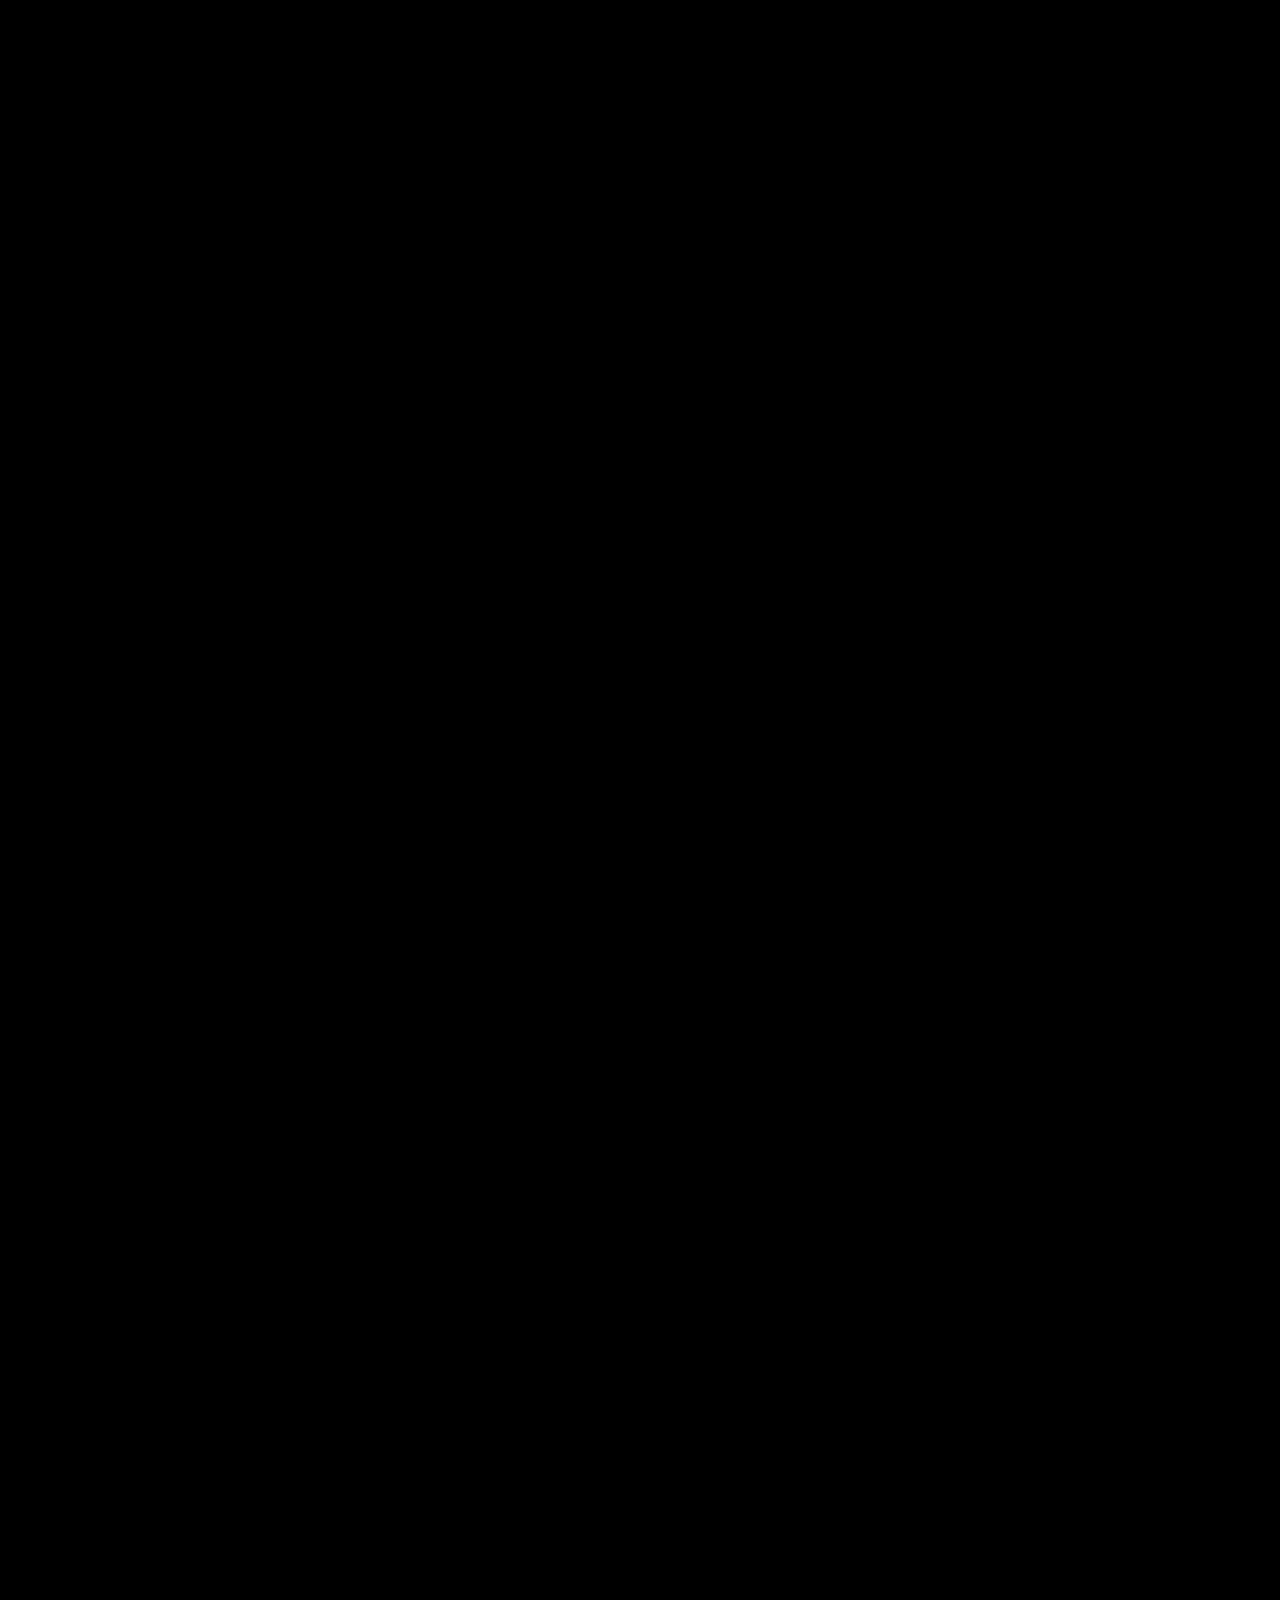
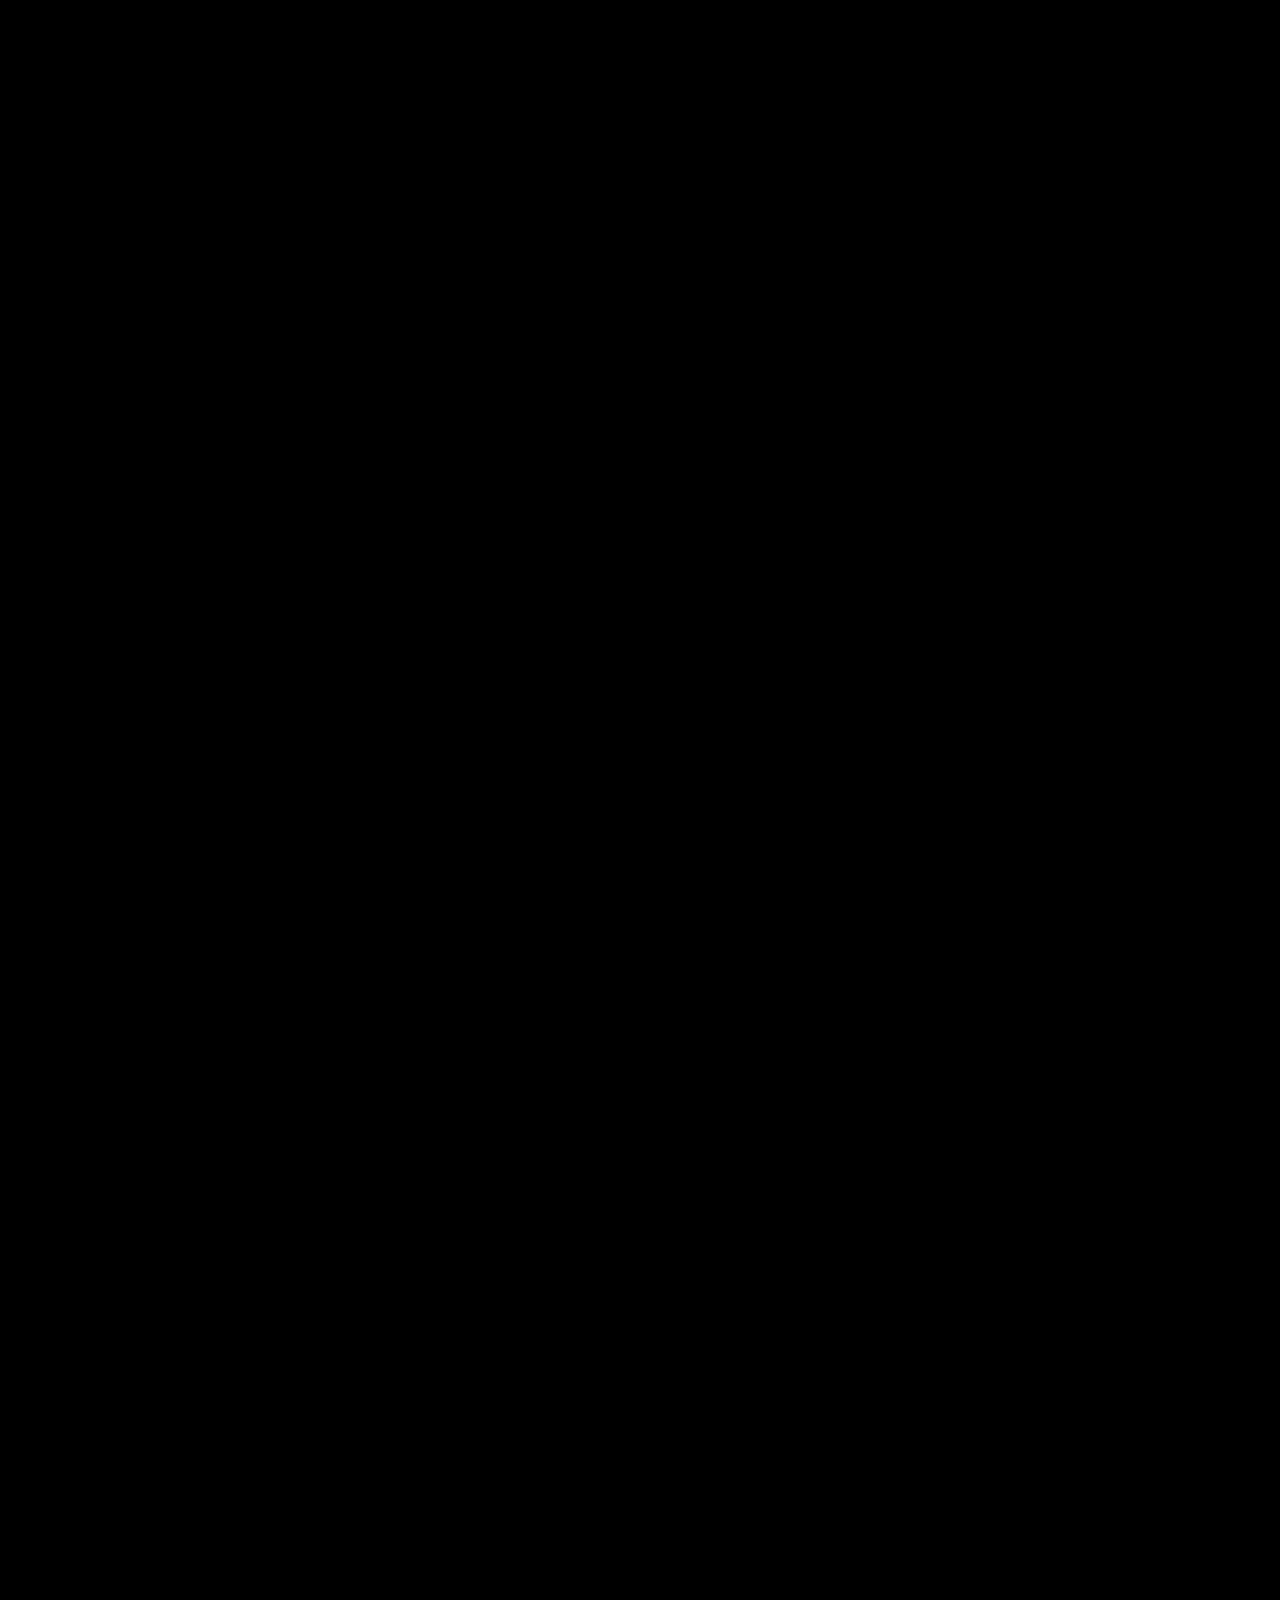
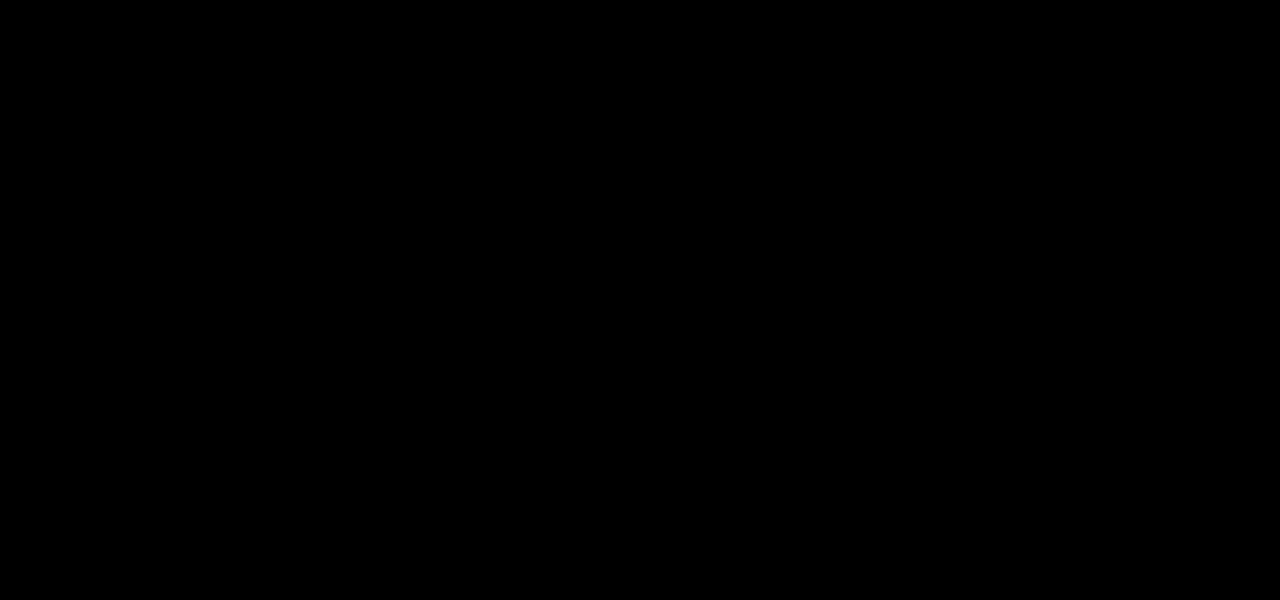
==== commit c3d3d23f: "Merge branch 'main' of https://github.com/konradbogen/heptagon into main" ====
--- a/Graph/index.html
+++ b/Graph/index.html
@@ -10,12 +10,41 @@
         <link rel = "icon" href = "hepta_white.png"type = "image/x-icon">
     <meta name="google" content="notranslate">
     <link href="https://fonts.googleapis.com/css2?family=Oswald&display=swap" rel="stylesheet">
-    <link href="https://fonts.googleapis.com/css2?family=Source+Code+Pro:wght@300&display=swap" rel="stylesheet"> 
 </head>
 
 <body>
-    <div id=hptgn> 
-        
+    <div id=graphContainer>
+    </div>
+    <input id = "headerinput" style="width: 100%;background-color: white;border: black;color: black;position: relative; text-align: center">
+    <div id=fixedcontainer>
+    <svg id=svghept width=100vmin height=100vmin viewBox="0 0 100 100">
+        <defs>
+          <linearGradient id=grad1 x1="0%" y1="0%" x2="100%" y2="0%">
+            <stop id=stop1 offset="20%"/>
+            <stop id=stop2 offset="80%"/>
+          </linearGradient>
+        </defs>
+          <polygon id=heptpolygon style='opacity:0;'class=svghept stroke=white fill="url(#grad1)" points='50 100, 50 50, 98.746 38.874, 50 50, 50 50, 1.254 38.874, 50 50'></polygon>
+        <defs>
+            <clipPath id=heptagonClip clipPathUnits="objectBoundingBox">
+                <polygon points='0.50 1, 0.89092 0.81174, 0.98746 0.38874, 0.71694 0.04952, 0.28306 0.04952, 0.01254 0.38874, 0.10908 0.81174'></polygon>
+            </clipPath>
+        </defs>
+      </svg>
+      <!-- <textarea id = "input" name="input"></textarea>  -->
+      <div contenteditable="true" id = "input">input</div>
+    </div>
+
+    <div id="menu">
+        <button id="volumeButton">
+            <img id = "volumeImg" src="./Ressources/Speaker_Icon.png"></img>
+        </button>
+        <button id="inputButton">
+            <svg id = "inputSvg" width="50" height="50" viewBox="-15 -15 80 80"xmlns="http://www.w3.org/2000/svg">
+                <circle cx="25" cy="25" r="25" fill="grey"/>
+                <polygon fill="white" points="10 19, 25 38, 40 19"> </polygon>
+             </svg>
+        </button>
     </div>
 </body>
 <script src="https://ajax.googleapis.com/ajax/libs/jquery/3.5.1/jquery.min.js"></script>
@@ -25,10 +54,9 @@
 <script src=FileSystem.js></script>
 <script src=Graph.js></script>
 <script src=Parser.js></script>
-<script src=Data.js></script>
 <script src=Test.js></script>
 <script src=UI.js></script>
 <script src=Visualisierung.js></script>
 <script src=Node.js></script>
 <script src=PAC.js></script>
-<script src=HPTGN.js></script>+<script src=Main.js></script>